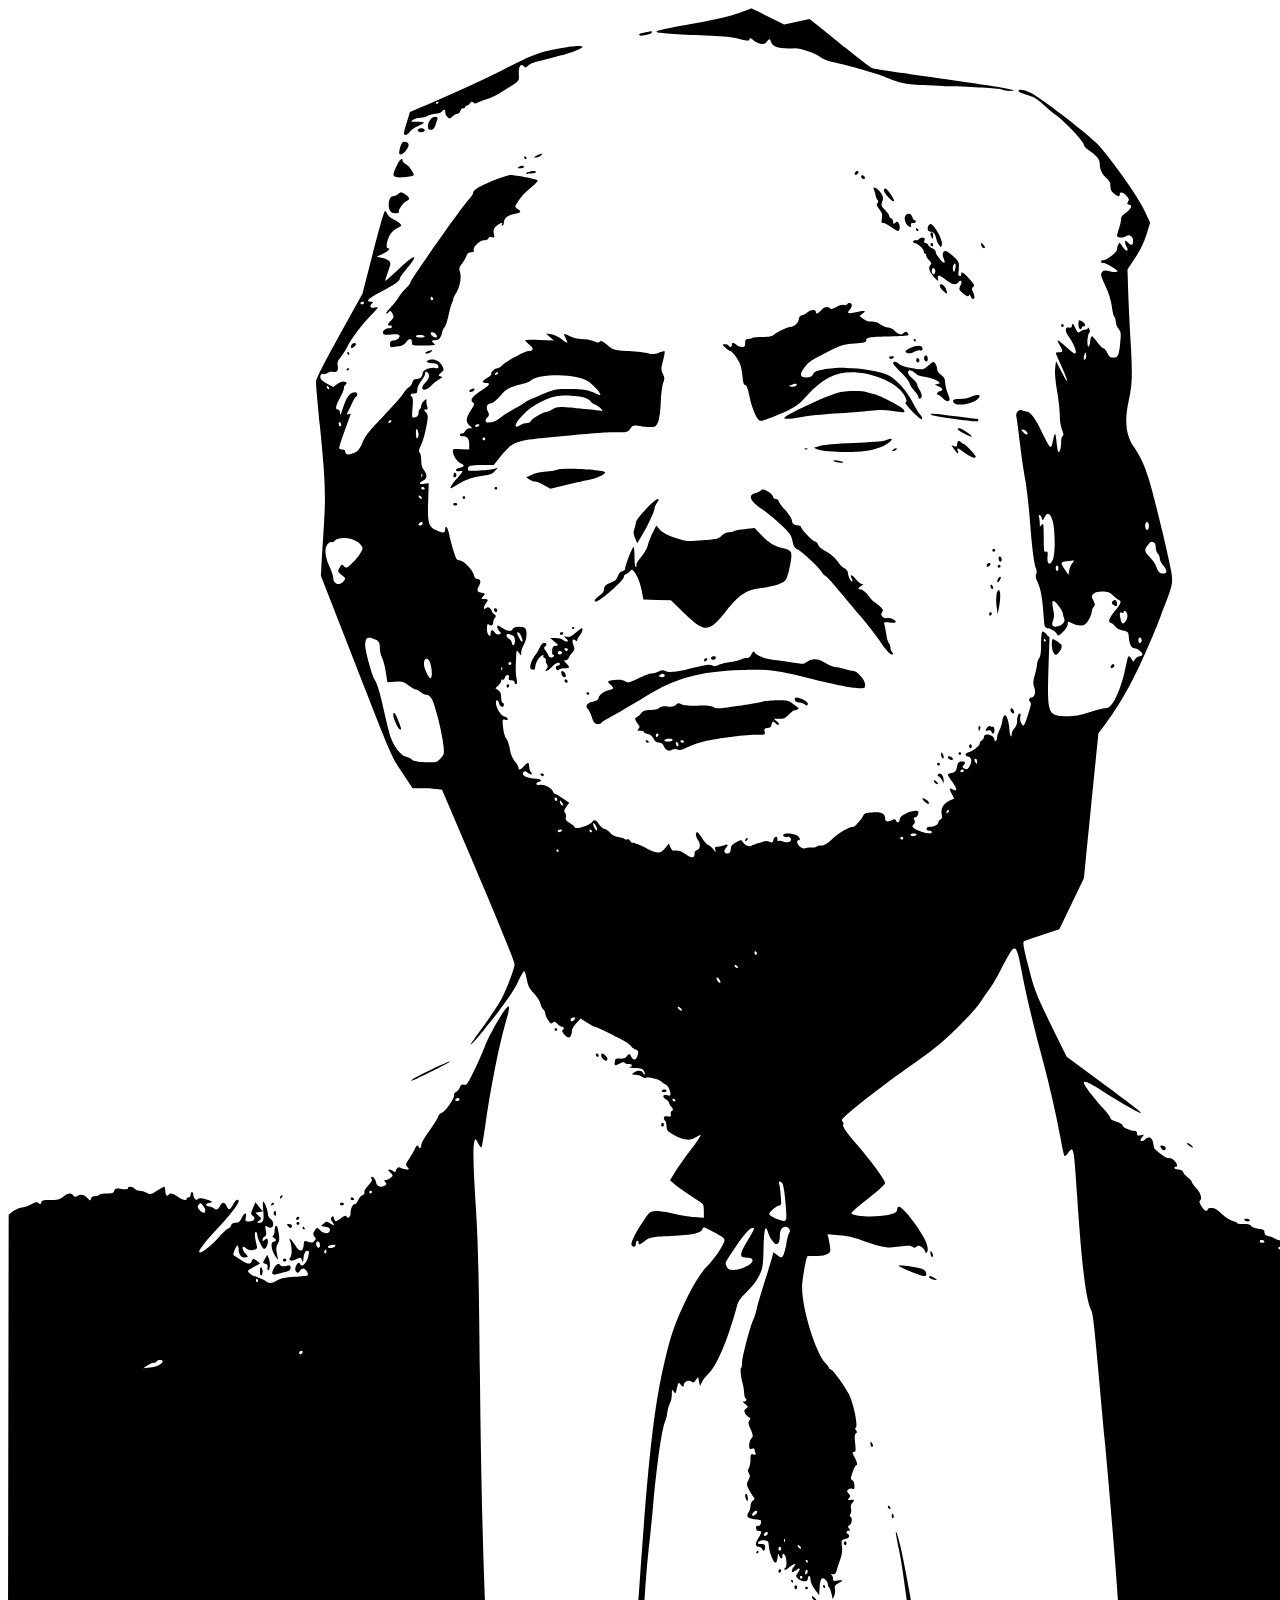
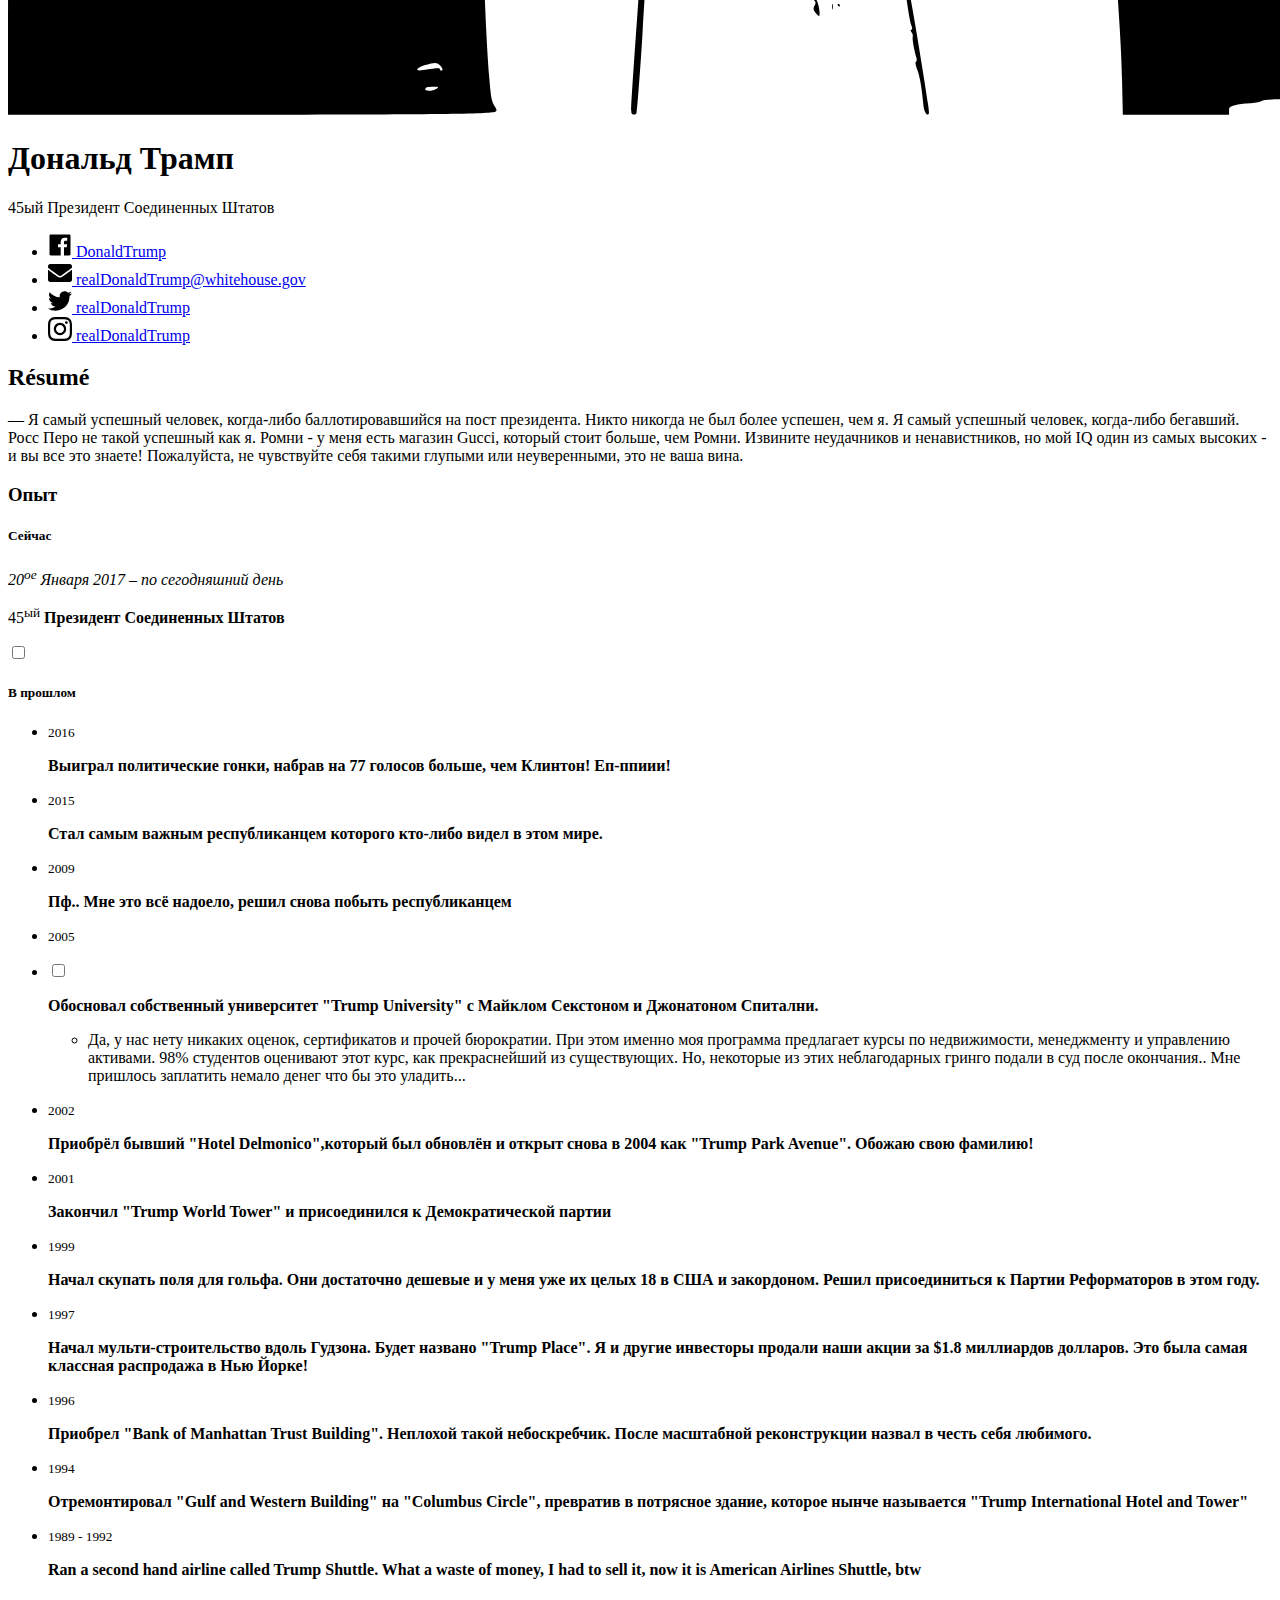
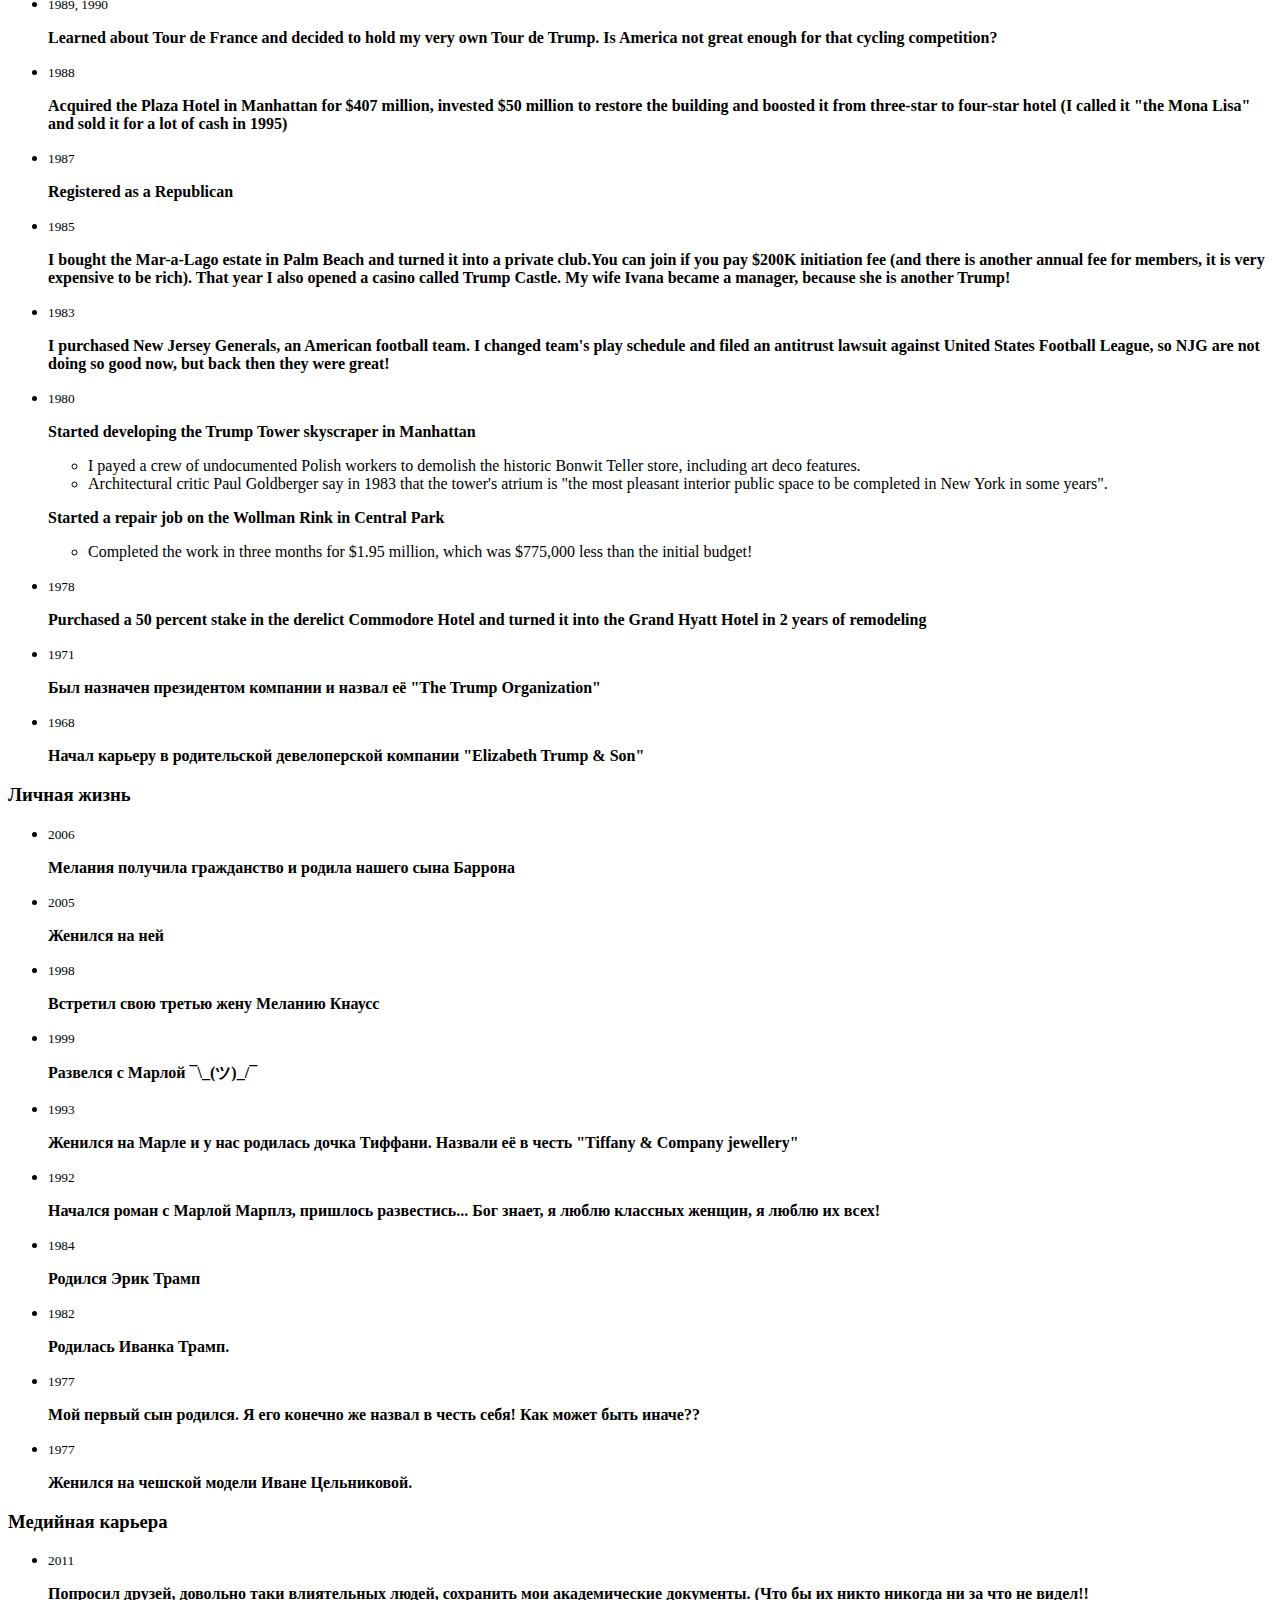
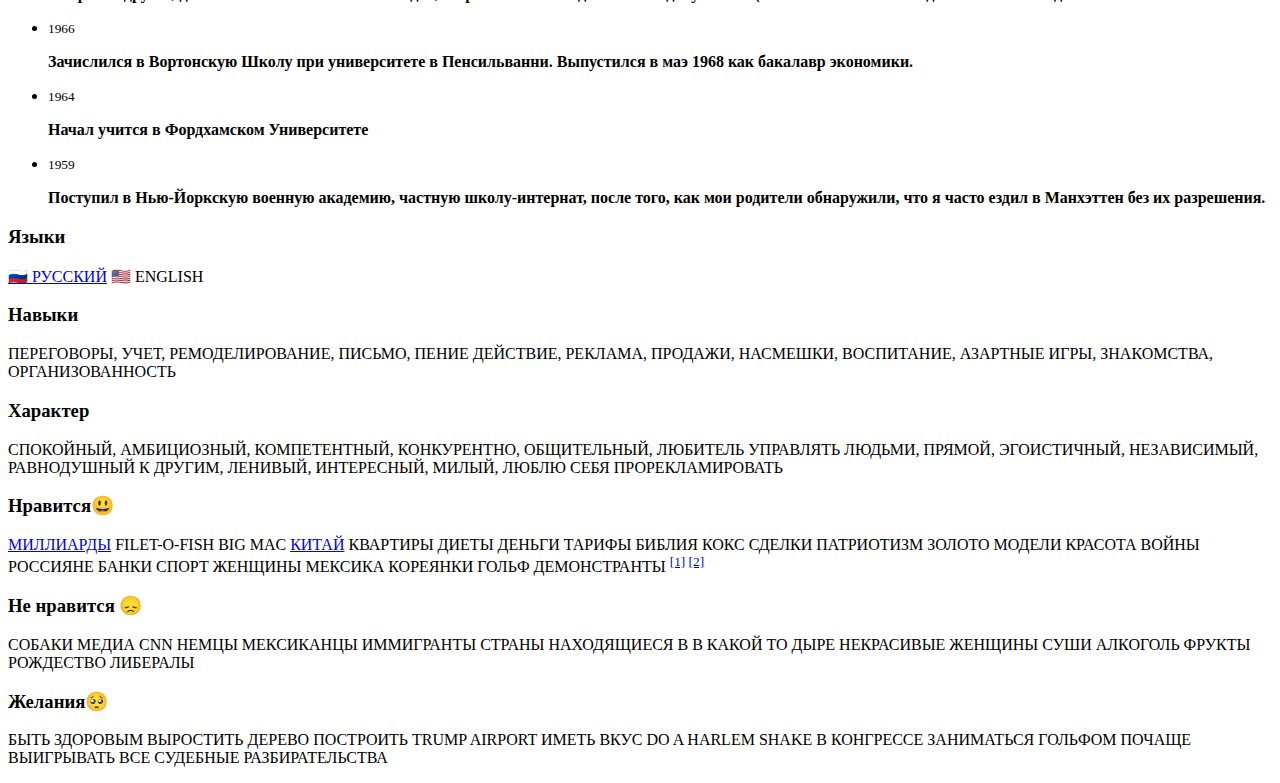
==== ru-ru/index.html @ a6cdb592 "Fix english headings" ====
<!DOCTYPE html>
<html lang="en" prefix="og: https://ogp.me/ns#">

<head>
    <link rel="stylesheet" href="https://volodymyrkushnir.com/assets/stylesheets/base.css">
    <link rel="stylesheet" href="./style.css">
    <meta charset="UTF-8" />
    <meta http-equiv="x-ua-compatible" content="ie=edge">
    <meta name="description" content="My very own personal website.">
    <meta name="google" content="nositelinkssearchbox">
    <meta name="google" content="notranslate">
    <meta name="googlebot" content="index,follow">
    <meta name="robots" content="index,follow">
    <meta name="subject" content="This is just a résumé.">
    <meta name="viewport" content="width=device-width, initial-scale=1">
    <meta property="og:image:alt" content="Screenshot of the homepage">
    <meta property="og:image:height" content="1800">
    <meta property="og:image:type" content="image/png">
    <meta property="og:image:width" content="2880">
    <meta name="theme-color" content="white">
    <title>Résumé</title>
</head>

<body>
    <main>
        <article>
            <div class="page" style="border-color: midnightblue;">
                <div class="stackable grid">
                    <div class="row">
                        <div class="three wide center aligned column">
                            <div class="avatar-wrapper">
                                <object class="avatar" data="../assets/images/avatar.svg" role="img"
                                    aria-label="Моё профайл фото"></object>
                            </div>
                        </div>
                        <div class="thirteen wide column">
                            <div class="stackable grid">
                                <div class="sixteen wide column">
                                    <h1 class="name">Дональд Трамп</h1>
                                    <div class="job">45ый Президент Соединенных Штатов</div>
                                    <ul class="contacts">
                                        <li>
                                            <a href="https://www.fb.com/DonaldTrump" rel="author" class="facebook">
                                                <svg class="icon" xmlns="http://www.w3.org/2000/svg" width="24"
                                                    height="24" viewBox="0 0 448 512">
                                                    <path
                                                        d="M448 56.7v398.5c0 13.7-11.1 24.7-24.7 24.7H309.1V306.5h58.2l8.7-67.6h-67v-43.2c0-19.6 5.4-32.9 33.5-32.9h35.8v-60.5c-6.2-.8-27.4-2.7-52.2-2.7-51.6 0-87 31.5-87 89.4v49.9h-58.4v67.6h58.4V480H24.7C11.1 480 0 468.9 0 455.3V56.7C0 43.1 11.1 32 24.7 32h398.5c13.7 0 24.8 11.1 24.8 24.7z" />
                                                </svg>
                                                <span>DonaldTrump</span>
                                            </a>
                                        </li>
                                        <li>
                                            <a href="realDonaldTrump@whitehouse.gov" rel="author" class="mail">
                                                <svg class="icon" xmlns="http://www.w3.org/2000/svg" width="24"
                                                    height="24" viewBox="0 0 512 512">
                                                    <path
                                                        d="M502.3 190.8c3.9-3.1 9.7-.2 9.7 4.7V400c0 26.5-21.5 48-48 48H48c-26.5 0-48-21.5-48-48V195.6c0-5 5.7-7.8 9.7-4.7 22.4 17.4 52.1 39.5 154.1 113.6 21.1 15.4 56.7 47.8 92.2 47.6 35.7.3 72-32.8 92.3-47.6 102-74.1 131.6-96.3 154-113.7zM256 320c23.2.4 56.6-29.2 73.4-41.4 132.7-96.3 142.8-104.7 173.4-128.7 5.8-4.5 9.2-11.5 9.2-18.9v-19c0-26.5-21.5-48-48-48H48C21.5 64 0 85.5 0 112v19c0 7.4 3.4 14.3 9.2 18.9 30.6 23.9 40.7 32.4 173.4 128.7 16.8 12.2 50.2 41.8 73.4 41.4z">
                                                    </path>
                                                </svg>
                                                <span>realDonaldTrump@whitehouse.gov</span>
                                            </a>
                                        </li>
                                        <li>
                                            <a href="https://twitter.com/realDonaldTrump" rel="author" class="twitter">
                                                <svg class="icon" xmlns="http://www.w3.org/2000/svg" width="24"
                                                    height="24" viewBox="0 0 24 24">
                                                    <path
                                                        d="M24 4.557c-.883.392-1.832.656-2.828.775 1.017-.609 1.798-1.574 2.165-2.724-.951.564-2.005.974-3.127 1.195-.897-.957-2.178-1.555-3.594-1.555-3.179 0-5.515 2.966-4.797 6.045-4.091-.205-7.719-2.165-10.148-5.144-1.29 2.213-.669 5.108 1.523 6.574-.806-.026-1.566-.247-2.229-.616-.054 2.281 1.581 4.415 3.949 4.89-.693.188-1.452.232-2.224.084.626 1.956 2.444 3.379 4.6 3.419-2.07 1.623-4.678 2.348-7.29 2.04 2.179 1.397 4.768 2.212 7.548 2.212 9.142 0 14.307-7.721 13.995-14.646.962-.695 1.797-1.562 2.457-2.549z" />
                                                </svg>
                                                <span>realDonaldTrump</span>
                                            </a>
                                        </li>
                                        <li>
                                            <a href="https://www.instagram.com/realDonaldTrump" rel="author"
                                                class="instagram">
                                                <svg class="icon" xmlns="http://www.w3.org/2000/svg" width="24"
                                                    height="24" viewBox="0 0 24 24">
                                                    <path
                                                        d="M12 2.163c3.204 0 3.584.012 4.85.07 3.252.148 4.771 1.691 4.919 4.919.058 1.265.069 1.645.069 4.849 0 3.205-.012 3.584-.069 4.849-.149 3.225-1.664 4.771-4.919 4.919-1.266.058-1.644.07-4.85.07-3.204 0-3.584-.012-4.849-.07-3.26-.149-4.771-1.699-4.919-4.92-.058-1.265-.07-1.644-.07-4.849 0-3.204.013-3.583.07-4.849.149-3.227 1.664-4.771 4.919-4.919 1.266-.057 1.645-.069 4.849-.069zm0-2.163c-3.259 0-3.667.014-4.947.072-4.358.2-6.78 2.618-6.98 6.98-.059 1.281-.073 1.689-.073 4.948 0 3.259.014 3.668.072 4.948.2 4.358 2.618 6.78 6.98 6.98 1.281.058 1.689.072 4.948.072 3.259 0 3.668-.014 4.948-.072 4.354-.2 6.782-2.618 6.979-6.98.059-1.28.073-1.689.073-4.948 0-3.259-.014-3.667-.072-4.947-.196-4.354-2.617-6.78-6.979-6.98-1.281-.059-1.69-.073-4.949-.073zm0 5.838c-3.403 0-6.162 2.759-6.162 6.162s2.759 6.163 6.162 6.163 6.162-2.759 6.162-6.163c0-3.403-2.759-6.162-6.162-6.162zm0 10.162c-2.209 0-4-1.79-4-4 0-2.209 1.791-4 4-4s4 1.791 4 4c0 2.21-1.791 4-4 4zm6.406-11.845c-.796 0-1.441.645-1.441 1.44s.645 1.44 1.441 1.44c.795 0 1.439-.645 1.439-1.44s-.644-1.44-1.439-1.44z" />
                                                </svg>
                                                <span>realDonaldTrump</span>
                                            </a>
                                        </li>
                                    </ul>
                                </div>
                                <div class="sixteen wide mobile only column">
                                    <div class="divider"></div>
                                </div>
                                <div class="sixteen wide column">
                                    <h2>Résumé</h2>
                                    <p>&mdash; Я самый успешный человек, когда-либо баллотировавшийся на пост
                                        президента. Никто никогда не был более успешен, чем я. Я самый успешный человек,
                                        когда-либо бегавший. Росс Перо не такой успешный как я.
                                        Ромни - у меня есть магазин Gucci, который стоит больше, чем Ромни.
                                        Извините неудачников и ненавистников, но мой IQ один из самых высоких - и вы все
                                        это знаете!
                                        Пожалуйста, не чувствуйте себя такими глупыми или неуверенными, это не ваша
                                        вина.
                                    </p>
                                </div>
                            </div>
                        </div>
                    </div>
                    <div class="row">
                        <div class="sixteen wide column">
                            <div class="fat divider"></div>
                        </div>
                    </div>
                    <div class="row">
                        <div class="ten wide column">
                            <h3>Опыт</h3>
                            <h5>Сейчас</h5>
                            <li class="highlighted">
                                <p><em>20<sup>ое</sup> Января 2017 &ndash; по сегодняшний день</em></p>
                                <p>45<sup>ый</sup> <strong> Президент Соединенных Штатов</strong></p>
                            </li>
                            <li class="details">
                                <input type="checkbox" id="other">
                                <h5 for="other" class="summary">В прошлом</h5>
                                <div>
                                    <ul class="timeline">
                                        <li>
                                            <p><small>2016</small></p>
                                            <p><strong>Выиграл политические гонки, набрав на 77 голосов больше, чем
                                                    Клинтон! Еп-ппиии!</strong></p>
                                        </li>
                                        <li>
                                            <p><small>2015</small></p>
                                            <p><strong>Стал самым важным республиканцем которого кто-либо видел в этом
                                                    мире.</strong>
                                            </p>
                                        </li>
                                        <li>
                                            <p><small>2009</small></p>
                                            <p><strong>Пф.. Мне это всё надоело, решил снова побыть
                                                    республиканцем</strong></p>
                                        </li>
                                        <li>
                                            <p><small>2005</small></p>
                                        <li class="details">
                                            <input type="checkbox" id="other">
                                            <p for="other" class="summary"><strong>Обосновал собственный университет
                                                    "Trump University" с Майклом Секстоном и Джонатоном Спитални.
                                                </strong></p>
                                            <div>
                                                <ul>
                                                    <li>Да, у нас нету никаких оценок, сертификатов и
                                                        прочей бюрократии. При этом именно моя программа предлагает
                                                        курсы по
                                                        недвижимости,
                                                        менеджменту и управлению активами. 98% студентов оценивают этот
                                                        курс, как прекраснейший из существующих.
                                                        Но, некоторые из этих неблагодарных гринго подали в суд после
                                                        окончания.. Мне пришлось заплатить немало денег что
                                                        бы это уладить...</li>
                                                </ul>
                                            </div>
                                        </li>
                                        <li>
                                            <p><small>2002</small></p>
                                            <p><strong>Приобрёл бывший "Hotel Delmonico",который был обновлён и открыт
                                                    снова в 2004 как "Trump
                                                    Park Avenue". Обожаю свою фамилию!</strong></p>
                                        </li>
                                        <li>
                                            <p><small>2001</small></p>
                                            <p><strong>Закончил "Trump World Tower" и присоединился к Демократической
                                                    партии</strong></p>
                                        </li>
                                        <li>
                                            <p><small>1999</small></p>
                                            <p><strong>Начал скупать поля для гольфа. Они достаточно дешевые и у меня
                                                    уже их целых 18 в США и закордоном.
                                                    Решил присоединиться к Партии Реформаторов в этом году.
                                                </strong></p>
                                        </li>
                                        <li>
                                            <p><small>1997</small></p>
                                            <p><strong>Начал мульти-строительство вдоль Гудзона. Будет названо "Trump
                                                    Place".
                                                    Я и другие инвесторы продали наши акции за $1.8 миллиардов долларов.
                                                    Это была самая классная
                                                    распродажа в Нью Йорке!</strong></p>
                                        </li>
                                        <li>
                                            <p><small>1996</small></p>
                                            <p><strong>Приобрел "Bank of Manhattan Trust Building". Неплохой такой
                                                    небоскребчик. После масштабной реконструкции
                                                    назвал в честь себя любимого. </strong></p>
                                        </li>
                                        <li>
                                            <p><small>1994</small></p>
                                            <p><strong>Отремонтировал "Gulf and Western Building" на "Columbus Circle",
                                                    превратив в
                                                    потрясное здание, которое нынче называется "Trump International
                                                    Hotel and
                                                    Tower"</strong></p>
                                        </li>
                                        <li>
                                            <p><small>1989 - 1992</small></p>
                                            <p><strong>Ran a second hand airline called Trump Shuttle. What a waste of
                                                    money, I had to sell
                                                    it,
                                                    now it is American Airlines Shuttle, btw</strong></p>
                                        </li>
                                        <li>
                                            <p><small>1989, 1990</small></p>
                                            <p><strong>Learned about Tour de France and decided to hold my very own Tour
                                                    de Trump. Is America
                                                    not
                                                    great enough for that cycling competition?</strong></p>
                                        </li>
                                        <li>
                                            <p><small>1988</small></p>
                                            <p><strong>Acquired the Plaza Hotel in Manhattan for $407 million, invested
                                                    $50 million to restore
                                                    the
                                                    building and boosted it from three-star to four-star hotel (I called
                                                    it "the Mona Lisa" and
                                                    sold
                                                    it for a lot of cash in 1995)</strong></p>
                                        </li>
                                        <li>
                                            <p><small>1987</small></p>
                                            <p><strong>Registered as a Republican</strong></p>
                                        </li>
                                        <li>
                                            <p><small>1985</small></p>
                                            <p><strong>I bought the Mar-a-Lago estate in Palm Beach and turned it into a
                                                    private club.You can
                                                    join
                                                    if you pay $200K initiation fee (and there is another annual fee for
                                                    members, it is very
                                                    expensive
                                                    to be rich). That year I also opened a casino called Trump Castle.
                                                    My wife Ivana became a
                                                    manager,
                                                    because she is another Trump!</strong></p>
                                        </li>
                                        <li>
                                            <p><small>1983</small></p>
                                            <p><strong>I purchased New Jersey Generals, an American football team. I
                                                    changed team's play
                                                    schedule
                                                    and filed an antitrust lawsuit against United States Football
                                                    League, so NJG are not doing so
                                                    good
                                                    now, but back then they were great! </strong></p>
                                        </li>
                                        <li>
                                            <p><small>1980</small></p>
                                            <p><strong>Started developing the Trump Tower skyscraper in
                                                    Manhattan</strong></p>
                                            <ul>
                                                <li> I payed a crew of undocumented Polish workers to demolish the
                                                    historic Bonwit Teller store,
                                                    including art deco features.</li>
                                                <li>Architectural critic Paul Goldberger say in 1983 that the tower's
                                                    atrium is "the most
                                                    pleasant interior public space to be completed in New York in some
                                                    years".
                                                </li>
                                            </ul>
                                            <p><strong> Started a repair job on the Wollman Rink in Central
                                                    Park</strong></p>
                                            <ul>
                                                <li>Completed the work in three months for $1.95 million, which was
                                                    $775,000 less than the
                                                    initial
                                                    budget!</li>
                                            </ul>
                                        </li>
                                        <li>
                                            <p><small>1978</small></p>
                                            <p><strong>Purchased a 50 percent stake in the derelict Commodore Hotel and
                                                    turned it into the
                                                    Grand
                                                    Hyatt Hotel in 2 years of remodeling</strong></p>
                                        </li>
                                        <li>
                                            <p><small>1971</small></p>
                                            <p><strong>Был назначен президентом компании и назвал её "The Trump
                                                    Organization"</strong>
                                            </p>
                                        </li>
                                        <li>
                                            <p><small>1968</small></p>
                                            <p><strong>Начал карьеру в родительской девелоперской компании "Elizabeth
                                                    Trump & Son"</strong></p>
                                        </li>
                                    </ul>

                                </div>
                            </li>

                            <h3>Личная жизнь</h3>
                            <ul class="timeline">
                                <li>
                                    <p><small>2006</small></p>
                                    <p><strong>Мелания получила гражданство и родила нашего сына Баррона</strong></p>
                                </li>
                                <li>
                                    <p><small>2005</small></p>
                                    <p><strong>Женился на ней</strong></p>
                                </li>
                                <li>
                                    <p><small>1998</small></p>
                                    <p><strong>Встретил свою третью жену Меланию Кнаусс</strong></p>
                                </li>
                                <li>
                                    <p><small>1999</small></p>
                                    <p><strong>Развелся с Марлой ¯\_(ツ)_/¯</strong></p>
                                </li>
                                <li>
                                    <p><small>1993</small></p>
                                    <p><strong>Женился на Марле и у нас родилась дочка Тиффани. Назвали её в честь
                                            "Tiffany & Company
                                            jewellery"</strong></p>
                                </li>
                                <li>
                                    <p><small>1992</small></p>
                                    <p><strong>Начался роман с Марлой Марплз, пришлось развестись...
                                            Бог знает, я люблю классных женщин, я люблю их всех!</strong></p>
                                </li>
                                <li>
                                    <p><small>1984</small></p>
                                    <p><strong>Родился Эрик Трамп</strong></p>
                                </li>
                                <li>
                                    <p><small>1982</small></p>
                                    <p><strong>Родилась Иванка Трамп.</strong></p>
                                </li>
                                <li>
                                    <p><small>1977</small></p>
                                    <p><strong>Мой первый сын родился. Я его конечно же назвал в честь себя! Как может
                                            быть иначе??</strong></p>
                                </li>
                                <li>
                                    <p><small>1977</small></p>
                                    <p><strong>Женился на чешской модели Иване Цельниковой.</strong></p>
                                </li>
                            </ul>

                            <h3>Медийная карьера</h3>
                            <ul class="timeline">
                                <li>
                                    <p><small>2011</small></p>
                                    <p><strong>Попросил друзей, довольно таки влиятельных людей, сохранить мои
                                            академические документы. (Что бы их никто никогда ни за что не видел!!
                                        </strong></p>
                                </li>
                                <li>
                                    <p><small>1966</small></p>
                                    <p><strong>Зачислился в Вортонскую Школу при университете в Пенсильванни.
                                            Выпустился в маэ 1968 как бакалавр экономики.</strong></p>
                                </li>
                                <li>
                                    <p><small>1964</small></p>
                                    <p><strong>Начал учится в Фордхамском Университете</strong></p>
                                </li>
                                <li>
                                    <p><small>1959</small></p>
                                    <p><strong>Поступил в Нью-Йоркскую военную академию, частную школу-интернат, после
                                            того, как мои родители обнаружили, что я часто ездил в Манхэттен без их
                                            разрешения. </strong></p>
                                </li>
                            </ul>

                        </div>
                        <div class="six wide column">
                            <section>
                                <h3>Языки</h3>
                                <p class="tags small"><a href="/ru-ru" hreflang="ru" rel="alternate" class="language"
                                        lang="ru">&#x1f1f7;&#x1f1fa; <span>РУССКИЙ</span></a> <span class="language"
                                        lang="en">&#x1f1fa;&#x1f1f8; ENGLISH</span></p>
                            </section>

                            <section>
                                <h3>Навыки</h3>
                                <p class="tags small">ПЕРЕГОВОРЫ, УЧЕТ, РЕМОДЕЛИРОВАНИЕ, ПИСЬМО, ПЕНИЕ 
                                    ДЕЙСТВИЕ, РЕКЛАМА, ПРОДАЖИ, НАСМЕШКИ, ВОСПИТАНИЕ, АЗАРТНЫЕ ИГРЫ, ЗНАКОМСТВА, ОРГАНИЗОВАННОСТЬ </p>
                            </section>
                            <section>
                                <h3>Характер</h3>
                                <p class="tags small">СПОКОЙНЫЙ, АМБИЦИОЗНЫЙ, КОМПЕТЕНТНЫЙ, 
                                    КОНКУРЕНТНО, ОБЩИТЕЛЬНЫЙ, ЛЮБИТЕЛЬ УПРАВЛЯТЬ ЛЮДЬМИ, ПРЯМОЙ, ЭГОИСТИЧНЫЙ,
                                    НЕЗАВИСИМЫЙ, РАВНОДУШНЫЙ К ДРУГИМ, ЛЕНИВЫЙ, ИНТЕРЕСНЫЙ, МИЛЫЙ, ЛЮБЛЮ СЕБЯ ПРОРЕКЛАМИРОВАТЬ</p>
                            </section>
                            <section>
                                <h3>Нравится&#x1f603;</h3>
                                <p class="tags small">
                                    <a href="https://www.youtube.com/watch?v=u_aLESDql1U" rel="external">МИЛЛИАРДЫ</a>
                                    FILET-O-FISH BIG MAC
                                    <a href="https://www.youtube.com/watch?v=RDrfE9I8_hs" rel="external">КИТАЙ</a>
                                    КВАРТИРЫ ДИЕТЫ ДЕНЬГИ ТАРИФЫ БИБЛИЯ КОКС СДЕЛКИ ПАТРИОТИЗМ ЗОЛОТО МОДЕЛИ КРАСОТА
                                    ВОЙНЫ РОССИЯНЕ БАНКИ СПОРТ ЖЕНЩИНЫ МЕКСИКА КОРЕЯНКИ ГОЛЬФ ДЕМОНСТРАНТЫ 
                                    <sup>
                                        <a href="https://www.youtube.com/watch?v=0f9ysmciWUk" rel="external">[1]</a>
                                        <a href="https://www.youtube.com/watch?v=TTdmKaXAfAs">[2]</a>
                                    </sup>
                                </p>
                            </section>
                            <section>
                                <h3>Не нравится &#x1f61e;</h3>
                                <p class="tags small">СОБАКИ МЕДИА CNN НЕМЦЫ МЕКСИКАНЦЫ ИММИГРАНТЫ СТРАНЫ НАХОДЯЩИЕСЯ В В КАКОЙ ТО ДЫРЕ 
                                    НЕКРАСИВЫЕ ЖЕНЩИНЫ СУШИ АЛКОГОЛЬ ФРУКТЫ РОЖДЕСТВО ЛИБЕРАЛЫ</p>
                            </section>
                            <section>
                                <h3>Желания&#x1f97a;</h3>
                                <p class="tags small bulleted">БЫТЬ ЗДОРОВЫМ ВЫРОСТИТЬ ДЕРЕВО ПОСТРОИТЬ TRUMP AIRPORT ИМЕТЬ ВКУС
                                    DO A HARLEM SHAKE В КОНГРЕССЕ ЗАНИМАТЬСЯ ГОЛЬФОМ ПОЧАЩЕ ВЫИГРЫВАТЬ ВСЕ СУДЕБНЫЕ РАЗБИРАТЕЛЬСТВА</p>
                            </section>
                        </div>
                    </div>
                </div>
            </div>
        </article>
    </main>
</body>

</html>
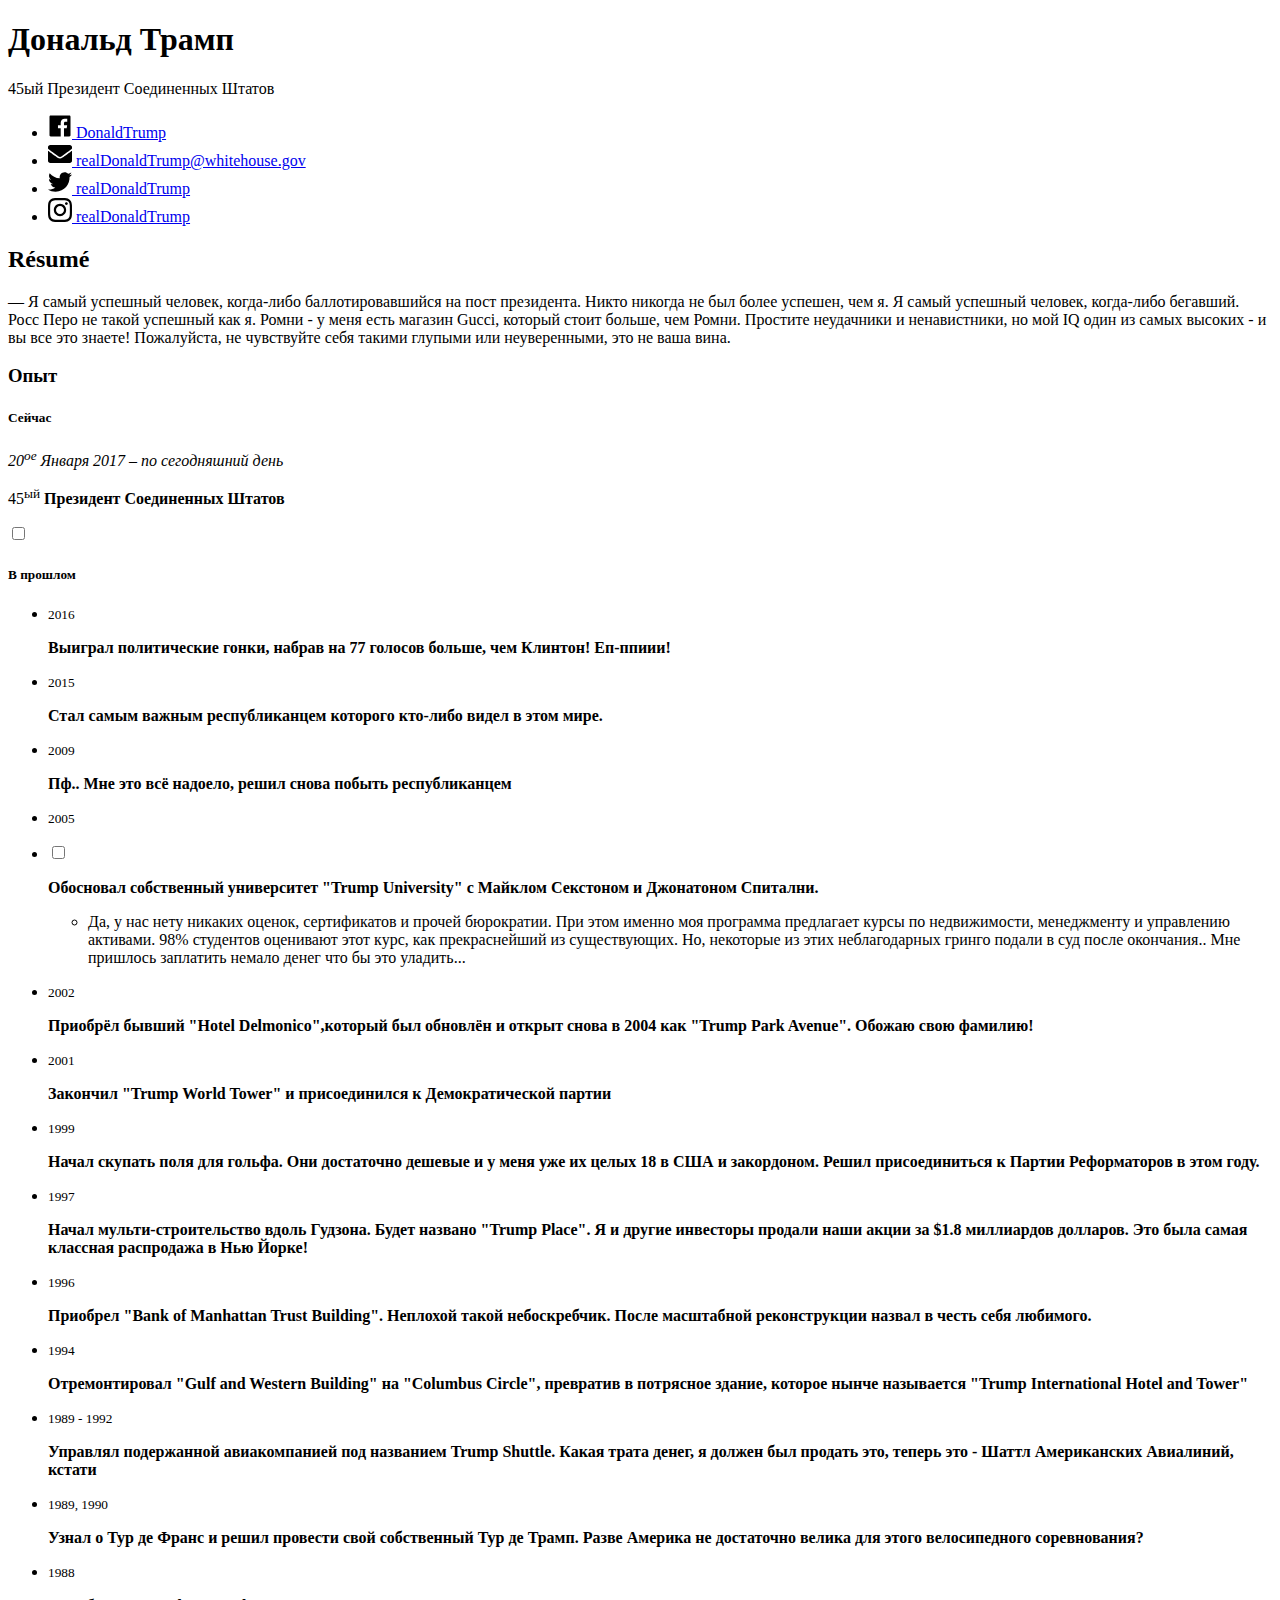
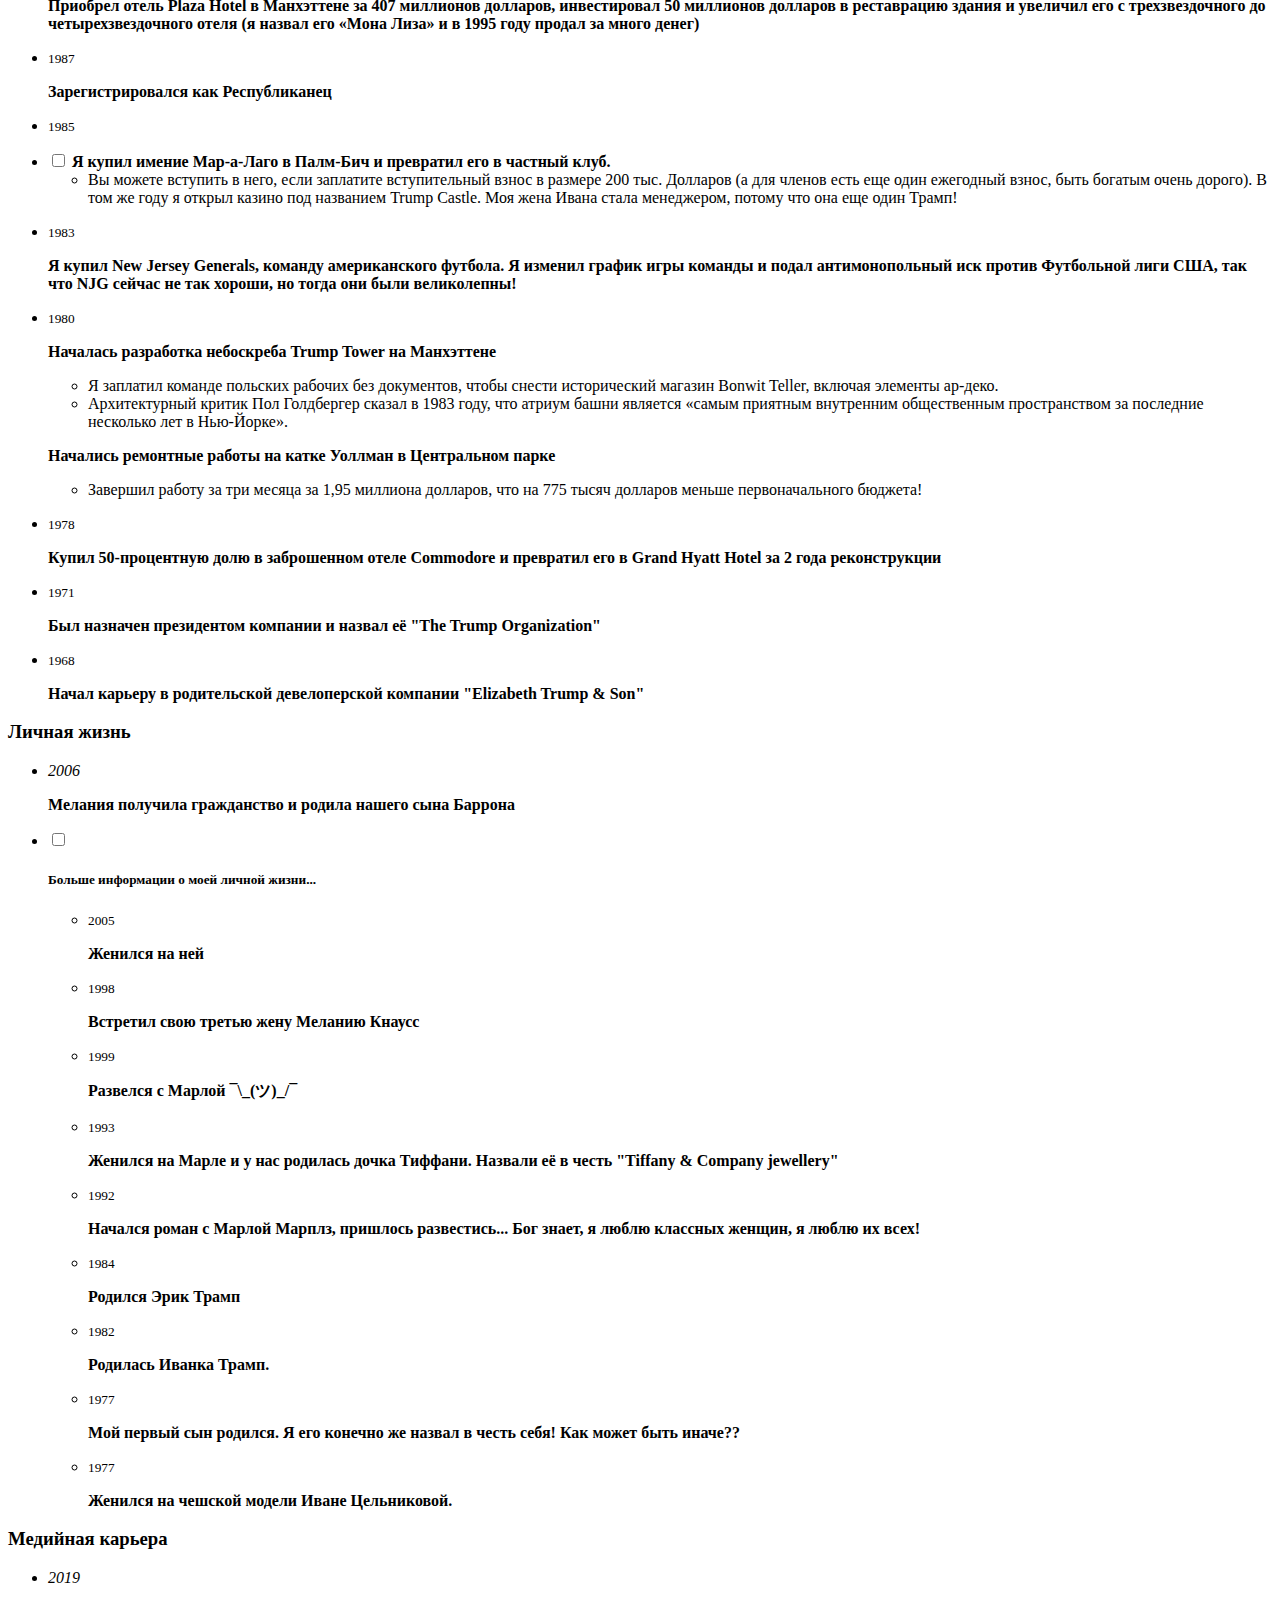
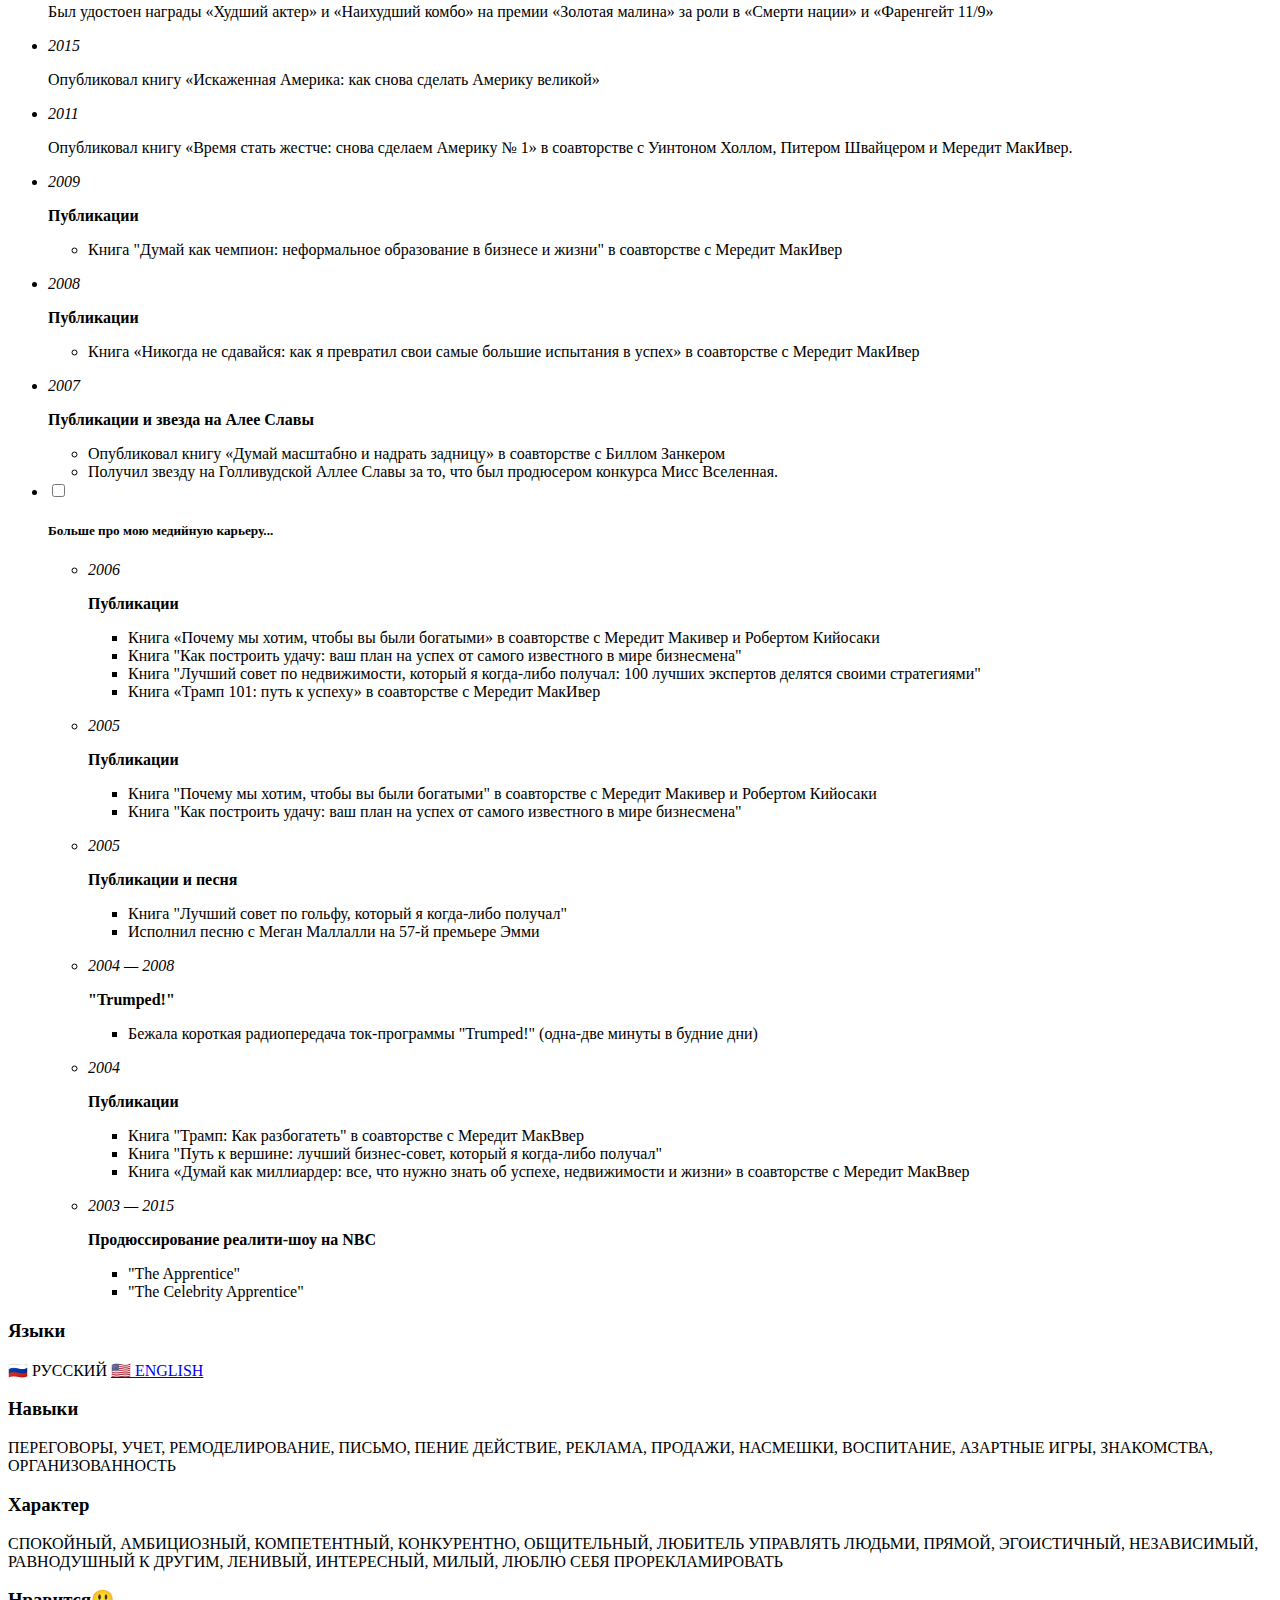
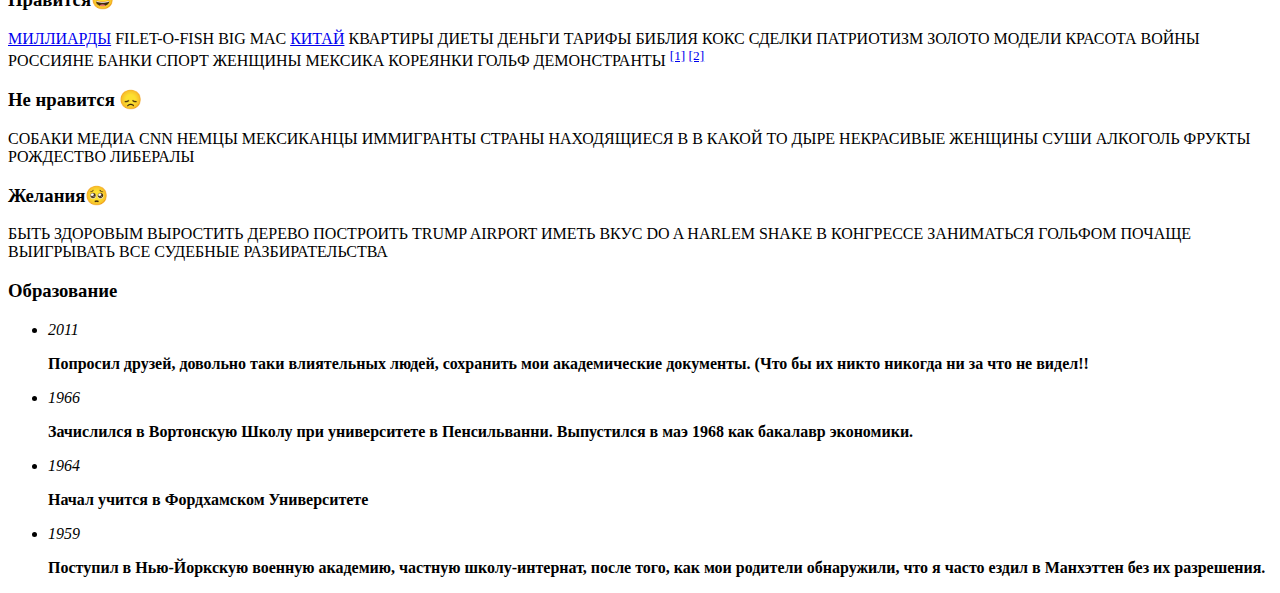
==== commit 496a9056: "Fix texts in russion version of the page" ====
--- a/ru-ru/index.html
+++ b/ru-ru/index.html
@@ -3,7 +3,7 @@
 
 <head>
     <link rel="stylesheet" href="https://volodymyrkushnir.com/assets/stylesheets/base.css">
-    <link rel="stylesheet" href="./style.css">
+    <link rel="stylesheet" href="../assets/stylesheets/style.css">
     <meta charset="UTF-8" />
     <meta http-equiv="x-ua-compatible" content="ie=edge">
     <meta name="description" content="My very own personal website.">
@@ -92,7 +92,7 @@
                                         президента. Никто никогда не был более успешен, чем я. Я самый успешный человек,
                                         когда-либо бегавший. Росс Перо не такой успешный как я.
                                         Ромни - у меня есть магазин Gucci, который стоит больше, чем Ромни.
-                                        Извините неудачников и ненавистников, но мой IQ один из самых высоких - и вы все
+                                        Простите неудачники и ненавистники, но мой IQ один из самых высоких - и вы все
                                         это знаете!
                                         Пожалуйста, не чувствуйте себя такими глупыми или неуверенными, это не ваша
                                         вина.
@@ -198,84 +198,79 @@
                                         </li>
                                         <li>
                                             <p><small>1989 - 1992</small></p>
-                                            <p><strong>Ran a second hand airline called Trump Shuttle. What a waste of
-                                                    money, I had to sell
-                                                    it,
-                                                    now it is American Airlines Shuttle, btw</strong></p>
+                                            <p><strong>Управлял подержанной авиакомпанией под названием Trump Shuttle.
+                                                    Какая трата денег, я должен был продать это, теперь это - Шаттл
+                                                    Американских Авиалиний, кстати</strong></p>
                                         </li>
                                         <li>
                                             <p><small>1989, 1990</small></p>
-                                            <p><strong>Learned about Tour de France and decided to hold my very own Tour
-                                                    de Trump. Is America
-                                                    not
-                                                    great enough for that cycling competition?</strong></p>
+                                            <p><strong>Узнал о Тур де Франс и решил провести свой собственный Тур де
+                                                    Трамп. Разве Америка не достаточно велика для этого велосипедного
+                                                    соревнования?</strong></p>
                                         </li>
                                         <li>
                                             <p><small>1988</small></p>
-                                            <p><strong>Acquired the Plaza Hotel in Manhattan for $407 million, invested
-                                                    $50 million to restore
-                                                    the
-                                                    building and boosted it from three-star to four-star hotel (I called
-                                                    it "the Mona Lisa" and
-                                                    sold
-                                                    it for a lot of cash in 1995)</strong></p>
+                                            <p><strong>Приобрел отель Plaza Hotel в Манхэттене за 407 миллионов
+                                                    долларов, инвестировал 50 миллионов долларов в реставрацию здания и
+                                                    увеличил его с трехзвездочного до четырехзвездочного отеля (я назвал
+                                                    его «Мона Лиза» и в 1995 году продал за много денег)</strong></p>
                                         </li>
                                         <li>
                                             <p><small>1987</small></p>
-                                            <p><strong>Registered as a Republican</strong></p>
+                                            <p><strong>Зарегистрировался как Республиканец</strong></p>
                                         </li>
                                         <li>
                                             <p><small>1985</small></p>
-                                            <p><strong>I bought the Mar-a-Lago estate in Palm Beach and turned it into a
-                                                    private club.You can
-                                                    join
-                                                    if you pay $200K initiation fee (and there is another annual fee for
-                                                    members, it is very
-                                                    expensive
-                                                    to be rich). That year I also opened a casino called Trump Castle.
-                                                    My wife Ivana became a
-                                                    manager,
-                                                    because she is another Trump!</strong></p>
+                                        <li class="details">
+                                            <input type="checkbox" id="other">
+                                            <label for="other" class="summary"><strong> Я купил имение Мар-а-Лаго в
+                                                    Палм-Бич и
+                                                    превратил его в частный клуб.</strong></label>
+                                            <div>
+                                                <ul>
+                                                    <li>
+                                                        Вы можете вступить в него, если заплатите вступительный взнос в
+                                                        размере 200 тыс. Долларов (а для членов есть еще один ежегодный
+                                                        взнос, быть богатым очень дорого). В том же году я открыл казино
+                                                        под
+                                                        названием Trump Castle. Моя жена Ивана стала менеджером, потому
+                                                        что
+                                                        она еще один Трамп!
+                                                    </li>
+                                                </ul>
+                                            </div>
                                         </li>
                                         <li>
                                             <p><small>1983</small></p>
-                                            <p><strong>I purchased New Jersey Generals, an American football team. I
-                                                    changed team's play
-                                                    schedule
-                                                    and filed an antitrust lawsuit against United States Football
-                                                    League, so NJG are not doing so
-                                                    good
-                                                    now, but back then they were great! </strong></p>
+                                            <p><strong>Я купил New Jersey Generals, команду американского футбола. Я
+                                                    изменил график игры команды и подал антимонопольный иск против
+                                                    Футбольной лиги США, так что NJG сейчас не так хороши, но тогда они
+                                                    были великолепны!</strong></p>
                                         </li>
                                         <li>
                                             <p><small>1980</small></p>
-                                            <p><strong>Started developing the Trump Tower skyscraper in
-                                                    Manhattan</strong></p>
+                                            <p><strong>Началась разработка небоскреба Trump Tower на Манхэттене</strong>
+                                            </p>
                                             <ul>
-                                                <li> I payed a crew of undocumented Polish workers to demolish the
-                                                    historic Bonwit Teller store,
-                                                    including art deco features.</li>
-                                                <li>Architectural critic Paul Goldberger say in 1983 that the tower's
-                                                    atrium is "the most
-                                                    pleasant interior public space to be completed in New York in some
-                                                    years".
+                                                <li> Я заплатил команде польских рабочих без документов, чтобы снести
+                                                    исторический магазин Bonwit Teller, включая элементы ар-деко.</li>
+                                                <li>Архитектурный критик Пол Голдбергер сказал в 1983 году, что атриум
+                                                    башни является «самым приятным внутренним общественным пространством
+                                                    за последние несколько лет в Нью-Йорке».
                                                 </li>
                                             </ul>
-                                            <p><strong> Started a repair job on the Wollman Rink in Central
-                                                    Park</strong></p>
+                                            <p><strong> Начались ремонтные работы на катке Уоллман в Центральном
+                                                    парке</strong></p>
                                             <ul>
-                                                <li>Completed the work in three months for $1.95 million, which was
-                                                    $775,000 less than the
-                                                    initial
-                                                    budget!</li>
+                                                <li>Завершил работу за три месяца за 1,95 миллиона долларов, что на 775
+                                                    тысяч долларов меньше первоначального бюджета!</li>
                                             </ul>
                                         </li>
                                         <li>
                                             <p><small>1978</small></p>
-                                            <p><strong>Purchased a 50 percent stake in the derelict Commodore Hotel and
-                                                    turned it into the
-                                                    Grand
-                                                    Hyatt Hotel in 2 years of remodeling</strong></p>
+                                            <p><strong>Купил 50-процентную долю в заброшенном отеле Commodore и
+                                                    превратил его в Grand Hyatt Hotel за 2 года реконструкции</strong>
+                                            </p>
                                         </li>
                                         <li>
                                             <p><small>1971</small></p>
@@ -295,96 +290,205 @@
 
                             <h3>Личная жизнь</h3>
                             <ul class="timeline">
-                                <li>
-                                    <p><small>2006</small></p>
+                                <li class="highlighted">
+                                    <p><em>2006</em></p>
                                     <p><strong>Мелания получила гражданство и родила нашего сына Баррона</strong></p>
                                 </li>
-                                <li>
-                                    <p><small>2005</small></p>
-                                    <p><strong>Женился на ней</strong></p>
-                                </li>
-                                <li>
-                                    <p><small>1998</small></p>
-                                    <p><strong>Встретил свою третью жену Меланию Кнаусс</strong></p>
-                                </li>
-                                <li>
-                                    <p><small>1999</small></p>
-                                    <p><strong>Развелся с Марлой ¯\_(ツ)_/¯</strong></p>
-                                </li>
-                                <li>
-                                    <p><small>1993</small></p>
-                                    <p><strong>Женился на Марле и у нас родилась дочка Тиффани. Назвали её в честь
-                                            "Tiffany & Company
-                                            jewellery"</strong></p>
-                                </li>
-                                <li>
-                                    <p><small>1992</small></p>
-                                    <p><strong>Начался роман с Марлой Марплз, пришлось развестись...
-                                            Бог знает, я люблю классных женщин, я люблю их всех!</strong></p>
-                                </li>
-                                <li>
-                                    <p><small>1984</small></p>
-                                    <p><strong>Родился Эрик Трамп</strong></p>
-                                </li>
-                                <li>
-                                    <p><small>1982</small></p>
-                                    <p><strong>Родилась Иванка Трамп.</strong></p>
-                                </li>
-                                <li>
-                                    <p><small>1977</small></p>
-                                    <p><strong>Мой первый сын родился. Я его конечно же назвал в честь себя! Как может
-                                            быть иначе??</strong></p>
-                                </li>
-                                <li>
-                                    <p><small>1977</small></p>
-                                    <p><strong>Женился на чешской модели Иване Цельниковой.</strong></p>
+                                <li class="details">
+                                    <input type="checkbox" id="other">
+                                    <h5 for="other" class="summary">Больше информации о моей личной жизни...</h5>
+                                    <div>
+                                        <ul class="timeline">
+
+                                            <li>
+                                                <p><small>2005</small></p>
+                                                <p><strong>Женился на ней</strong></p>
+                                            </li>
+                                            <li>
+                                                <p><small>1998</small></p>
+                                                <p><strong>Встретил свою третью жену Меланию Кнаусс</strong></p>
+                                            </li>
+                                            <li>
+                                                <p><small>1999</small></p>
+                                                <p><strong>Развелся с Марлой ¯\_(ツ)_/¯</strong></p>
+                                            </li>
+                                            <li>
+                                                <p><small>1993</small></p>
+                                                <p><strong>Женился на Марле и у нас родилась дочка Тиффани. Назвали её в
+                                                        честь
+                                                        "Tiffany & Company
+                                                        jewellery"</strong></p>
+                                            </li>
+                                            <li>
+                                                <p><small>1992</small></p>
+                                                <p><strong>Начался роман с Марлой Марплз, пришлось развестись...
+                                                        Бог знает, я люблю классных женщин, я люблю их всех!</strong>
+                                                </p>
+                                            </li>
+                                            <li>
+                                                <p><small>1984</small></p>
+                                                <p><strong>Родился Эрик Трамп</strong></p>
+                                            </li>
+                                            <li>
+                                                <p><small>1982</small></p>
+                                                <p><strong>Родилась Иванка Трамп.</strong></p>
+                                            </li>
+                                            <li>
+                                                <p><small>1977</small></p>
+                                                <p><strong>Мой первый сын родился. Я его конечно же назвал в честь себя!
+                                                        Как может
+                                                        быть иначе??</strong></p>
+                                            </li>
+                                            <li>
+                                                <p><small>1977</small></p>
+                                                <p><strong>Женился на чешской модели Иване Цельниковой.</strong></p>
+                                            </li>
+                                        </ul>
+                                    </div>
                                 </li>
                             </ul>
 
                             <h3>Медийная карьера</h3>
                             <ul class="timeline">
                                 <li>
-                                    <p><small>2011</small></p>
-                                    <p><strong>Попросил друзей, довольно таки влиятельных людей, сохранить мои
-                                            академические документы. (Что бы их никто никогда ни за что не видел!!
-                                        </strong></p>
-                                </li>
+                                    <p><em>2019</em></p>
+                                    <p>Был удостоен награды «Худший актер» и «Наихудший комбо» на премии «Золотая
+                                        малина» за роли в «Смерти нации» и «Фаренгейт 11/9»</p>
+                                </li>
+
                                 <li>
-                                    <p><small>1966</small></p>
-                                    <p><strong>Зачислился в Вортонскую Школу при университете в Пенсильванни.
-                                            Выпустился в маэ 1968 как бакалавр экономики.</strong></p>
+                                    <p><em>2015</em></p>
+                                    <p>Опубликовал книгу «Искаженная Америка: как снова сделать Америку великой»</p>
                                 </li>
                                 <li>
-                                    <p><small>1964</small></p>
-                                    <p><strong>Начал учится в Фордхамском Университете</strong></p>
-                                </li>
+                                    <p><em>2011</em></p>
+                                    <p>Опубликовал книгу «Время стать жестче: снова сделаем Америку № 1» в соавторстве с
+                                        Уинтоном Холлом, Питером Швайцером и Мередит МакИвер.</p>
+                                </li>
+
                                 <li>
-                                    <p><small>1959</small></p>
-                                    <p><strong>Поступил в Нью-Йоркскую военную академию, частную школу-интернат, после
-                                            того, как мои родители обнаружили, что я часто ездил в Манхэттен без их
-                                            разрешения. </strong></p>
+                                    <p><em>2009</em></p>
+                                    <p><strong>Публикации</strong></p>
+                                    <ul>
+                                        <li>Книга "Думай как чемпион: неформальное образование в бизнесе и жизни" в
+                                            соавторстве с Мередит МакИвер
+                                        </li>
+                                    </ul>
+
+                                </li>
+                                <li>
+                                    <p><em>2008</em></p>
+                                    <p><strong>Публикации</strong></p>
+                                    <ul>
+                                        <li>Книга «Никогда не сдавайся: как я превратил свои самые большие испытания в
+                                            успех» в соавторстве с Мередит МакИвер</li>
+                                    </ul>
+                                </li>
+                                <li>
+                                    <p><em>2007</em></p>
+                                    <p><strong> Публикации и звезда на Алее Славы</strong></p>
+                                    <ul>
+                                        <li>Опубликовал книгу «Думай масштабно и надрать задницу» в соавторстве с Биллом
+                                            Занкером
+                                        </li>
+                                        <li>Получил звезду на Голливудской Аллее Славы за то, что был продюсером
+                                            конкурса Мисс Вселенная. </li>
+                                    </ul>
+                                </li>
+                                <li class="details timeline">
+                                    <input type="checkbox" id="other">
+                                    <h5 for="other" class="summary">Больше про мою медийную карьеру...</h5>
+                                    <div>
+                                        <ul>
+                                            <li>
+                                                <p><em>2006</em></p>
+                                                <p><strong>Публикации</strong></p>
+                                                <ul>
+                                                    <li>Книга «Почему мы хотим, чтобы вы были богатыми» в соавторстве с
+                                                        Мередит Макивер и Робертом Кийосаки</li>
+                                                    <li>Книга "Как построить удачу: ваш план на успех от самого
+                                                        известного в мире бизнесмена"</li>
+                                                    <li>Книга "Лучший совет по недвижимости, который я когда-либо
+                                                        получал: 100 лучших экспертов делятся своими стратегиями"</li>
+                                                    <li>Книга «Трамп 101: путь к успеху» в соавторстве с Мередит МакИвер
+                                                    </li>
+                                                </ul>
+
+                                            </li>
+                                            <li>
+                                                <p><em>2005</em></p>
+                                                <p><strong>Публикации</strong></p>
+                                                <ul>
+                                                    <li>Книга "Почему мы хотим, чтобы вы были богатыми" в соавторстве с
+                                                        Мередит Макивер и Робертом Кийосаки</li>
+                                                    <li>Книга "Как построить удачу: ваш план на успех от самого
+                                                        известного в мире бизнесмена"</li>
+                                                </ul>
+
+                                            </li>
+                                            <li>
+                                                <p><em>2005</em></p>
+                                                <p><strong>Публикации и песня</strong></p>
+                                                <ul>
+                                                    <li>Книга "Лучший совет по гольфу, который я когда-либо получал"
+                                                    </li>
+                                                    <li>Исполнил песню с Меган Маллалли на 57-й премьере Эмми</li>
+                                                </ul>
+                                            </li>
+                                            <li>
+                                                <p><em>2004 &mdash; 2008</em></p>
+                                                <p><strong>"Trumped!"</strong></p>
+                                                <ul>
+                                                    <li>Бежала короткая радиопередача ток-программы "Trumped!" (одна-две
+                                                        минуты в будние дни)</li>
+                                                </ul>
+                                            </li>
+                                            <li>
+                                                <p><em>2004</em></p>
+                                                <p><strong>Публикации</strong></p>
+                                                <ul>
+                                                    <li>Книга "Трамп: Как разбогатеть" в соавторстве с Мередит МакBвер
+                                                    </li>
+                                                    <li>Книга "Путь к вершине: лучший бизнес-совет, который я когда-либо
+                                                        получал"</li>
+                                                    <li>Книга «Думай как миллиардер: все, что нужно знать об успехе,
+                                                        недвижимости и жизни» в соавторстве с Мередит МакBвер</li>
+                                                </ul>
+                                            </li>
+                                            <li>
+                                                <p><em>2003 &mdash; 2015</em></p>
+                                                <p><strong>Продюссирование реалити-шоу на NBC </strong></p>
+                                                <ul>
+                                                    <li>"The Apprentice"</li>
+                                                    <li>"The Celebrity Apprentice"</li>
+                                                </ul>
+                                            </li>
+                                        </ul>
+                                    </div>
                                 </li>
                             </ul>
-
                         </div>
+
                         <div class="six wide column">
                             <section>
                                 <h3>Языки</h3>
-                                <p class="tags small"><a href="/ru-ru" hreflang="ru" rel="alternate" class="language"
-                                        lang="ru">&#x1f1f7;&#x1f1fa; <span>РУССКИЙ</span></a> <span class="language"
-                                        lang="en">&#x1f1fa;&#x1f1f8; ENGLISH</span></p>
+                                <p class="tags small"><span class="language" lang="ru">&#x1f1f7;&#x1f1fa; РУССКИЙ</span>
+                                    <a href="../index.html" hreflang="en" rel="alternate" class="language"
+                                        lang="en">&#x1f1fa;&#x1f1f8; <span>ENGLISH</span></a></p>
                             </section>
 
                             <section>
                                 <h3>Навыки</h3>
-                                <p class="tags small">ПЕРЕГОВОРЫ, УЧЕТ, РЕМОДЕЛИРОВАНИЕ, ПИСЬМО, ПЕНИЕ 
-                                    ДЕЙСТВИЕ, РЕКЛАМА, ПРОДАЖИ, НАСМЕШКИ, ВОСПИТАНИЕ, АЗАРТНЫЕ ИГРЫ, ЗНАКОМСТВА, ОРГАНИЗОВАННОСТЬ </p>
+                                <p class="tags small">ПЕРЕГОВОРЫ, УЧЕТ, РЕМОДЕЛИРОВАНИЕ, ПИСЬМО, ПЕНИЕ
+                                    ДЕЙСТВИЕ, РЕКЛАМА, ПРОДАЖИ, НАСМЕШКИ, ВОСПИТАНИЕ, АЗАРТНЫЕ ИГРЫ, ЗНАКОМСТВА,
+                                    ОРГАНИЗОВАННОСТЬ </p>
                             </section>
                             <section>
                                 <h3>Характер</h3>
-                                <p class="tags small">СПОКОЙНЫЙ, АМБИЦИОЗНЫЙ, КОМПЕТЕНТНЫЙ, 
+                                <p class="tags small">СПОКОЙНЫЙ, АМБИЦИОЗНЫЙ, КОМПЕТЕНТНЫЙ,
                                     КОНКУРЕНТНО, ОБЩИТЕЛЬНЫЙ, ЛЮБИТЕЛЬ УПРАВЛЯТЬ ЛЮДЬМИ, ПРЯМОЙ, ЭГОИСТИЧНЫЙ,
-                                    НЕЗАВИСИМЫЙ, РАВНОДУШНЫЙ К ДРУГИМ, ЛЕНИВЫЙ, ИНТЕРЕСНЫЙ, МИЛЫЙ, ЛЮБЛЮ СЕБЯ ПРОРЕКЛАМИРОВАТЬ</p>
+                                    НЕЗАВИСИМЫЙ, РАВНОДУШНЫЙ К ДРУГИМ, ЛЕНИВЫЙ, ИНТЕРЕСНЫЙ, МИЛЫЙ, ЛЮБЛЮ СЕБЯ
+                                    ПРОРЕКЛАМИРОВАТЬ</p>
                             </section>
                             <section>
                                 <h3>Нравится&#x1f603;</h3>
@@ -393,7 +497,7 @@
                                     FILET-O-FISH BIG MAC
                                     <a href="https://www.youtube.com/watch?v=RDrfE9I8_hs" rel="external">КИТАЙ</a>
                                     КВАРТИРЫ ДИЕТЫ ДЕНЬГИ ТАРИФЫ БИБЛИЯ КОКС СДЕЛКИ ПАТРИОТИЗМ ЗОЛОТО МОДЕЛИ КРАСОТА
-                                    ВОЙНЫ РОССИЯНЕ БАНКИ СПОРТ ЖЕНЩИНЫ МЕКСИКА КОРЕЯНКИ ГОЛЬФ ДЕМОНСТРАНТЫ 
+                                    ВОЙНЫ РОССИЯНЕ БАНКИ СПОРТ ЖЕНЩИНЫ МЕКСИКА КОРЕЯНКИ ГОЛЬФ ДЕМОНСТРАНТЫ
                                     <sup>
                                         <a href="https://www.youtube.com/watch?v=0f9ysmciWUk" rel="external">[1]</a>
                                         <a href="https://www.youtube.com/watch?v=TTdmKaXAfAs">[2]</a>
@@ -402,13 +506,43 @@
                             </section>
                             <section>
                                 <h3>Не нравится &#x1f61e;</h3>
-                                <p class="tags small">СОБАКИ МЕДИА CNN НЕМЦЫ МЕКСИКАНЦЫ ИММИГРАНТЫ СТРАНЫ НАХОДЯЩИЕСЯ В В КАКОЙ ТО ДЫРЕ 
+                                <p class="tags small">СОБАКИ МЕДИА CNN НЕМЦЫ МЕКСИКАНЦЫ ИММИГРАНТЫ СТРАНЫ НАХОДЯЩИЕСЯ В
+                                    В КАКОЙ ТО ДЫРЕ
                                     НЕКРАСИВЫЕ ЖЕНЩИНЫ СУШИ АЛКОГОЛЬ ФРУКТЫ РОЖДЕСТВО ЛИБЕРАЛЫ</p>
                             </section>
                             <section>
                                 <h3>Желания&#x1f97a;</h3>
-                                <p class="tags small bulleted">БЫТЬ ЗДОРОВЫМ ВЫРОСТИТЬ ДЕРЕВО ПОСТРОИТЬ TRUMP AIRPORT ИМЕТЬ ВКУС
-                                    DO A HARLEM SHAKE В КОНГРЕССЕ ЗАНИМАТЬСЯ ГОЛЬФОМ ПОЧАЩЕ ВЫИГРЫВАТЬ ВСЕ СУДЕБНЫЕ РАЗБИРАТЕЛЬСТВА</p>
+                                <p class="tags small bulleted">БЫТЬ ЗДОРОВЫМ ВЫРОСТИТЬ ДЕРЕВО ПОСТРОИТЬ TRUMP AIRPORT
+                                    ИМЕТЬ ВКУС
+                                    DO A HARLEM SHAKE В КОНГРЕССЕ ЗАНИМАТЬСЯ ГОЛЬФОМ ПОЧАЩЕ ВЫИГРЫВАТЬ ВСЕ СУДЕБНЫЕ
+                                    РАЗБИРАТЕЛЬСТВА</p>
+                            </section>
+                            <section>
+                                <h3>Образование</h3>
+                                <ul class="timeline">
+                                    <li>
+                                        <p><em>2011</em></p>
+                                        <p><strong>Попросил друзей, довольно таки влиятельных людей, сохранить мои
+                                                академические документы. (Что бы их никто никогда ни за что не видел!!
+                                            </strong></p>
+                                    </li>
+                                    <li>
+                                        <p><em>1966</em></p>
+                                        <p><strong>Зачислился в Вортонскую Школу при университете в Пенсильванни.
+                                                Выпустился в маэ 1968 как бакалавр экономики.</strong></p>
+                                    </li>
+                                    <li>
+                                        <p><em>1964</em></p>
+                                        <p><strong>Начал учится в Фордхамском Университете</strong></p>
+                                    </li>
+                                    <li>
+                                        <p><em>1959</em></p>
+                                        <p><strong>Поступил в Нью-Йоркскую военную академию, частную школу-интернат,
+                                                после
+                                                того, как мои родители обнаружили, что я часто ездил в Манхэттен без их
+                                                разрешения. </strong></p>
+                                    </li>
+                                </ul>
                             </section>
                         </div>
                     </div>
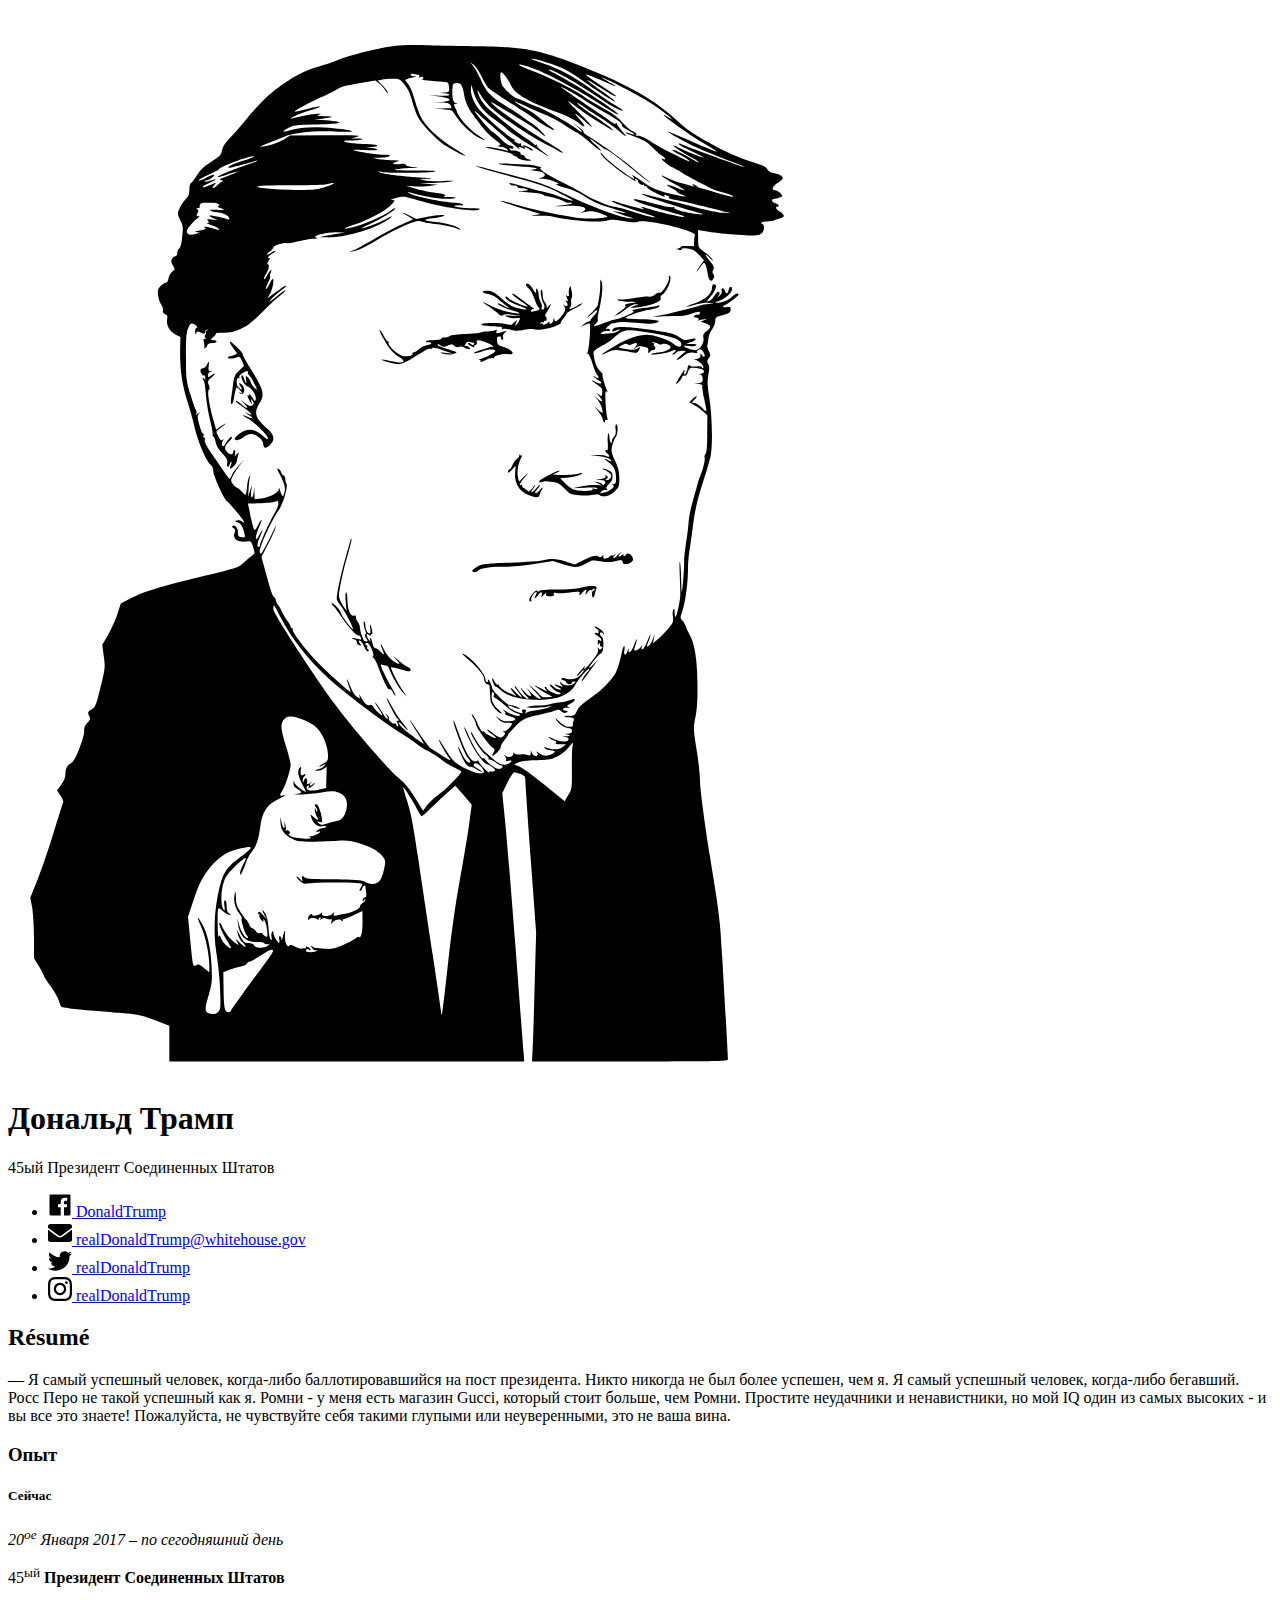
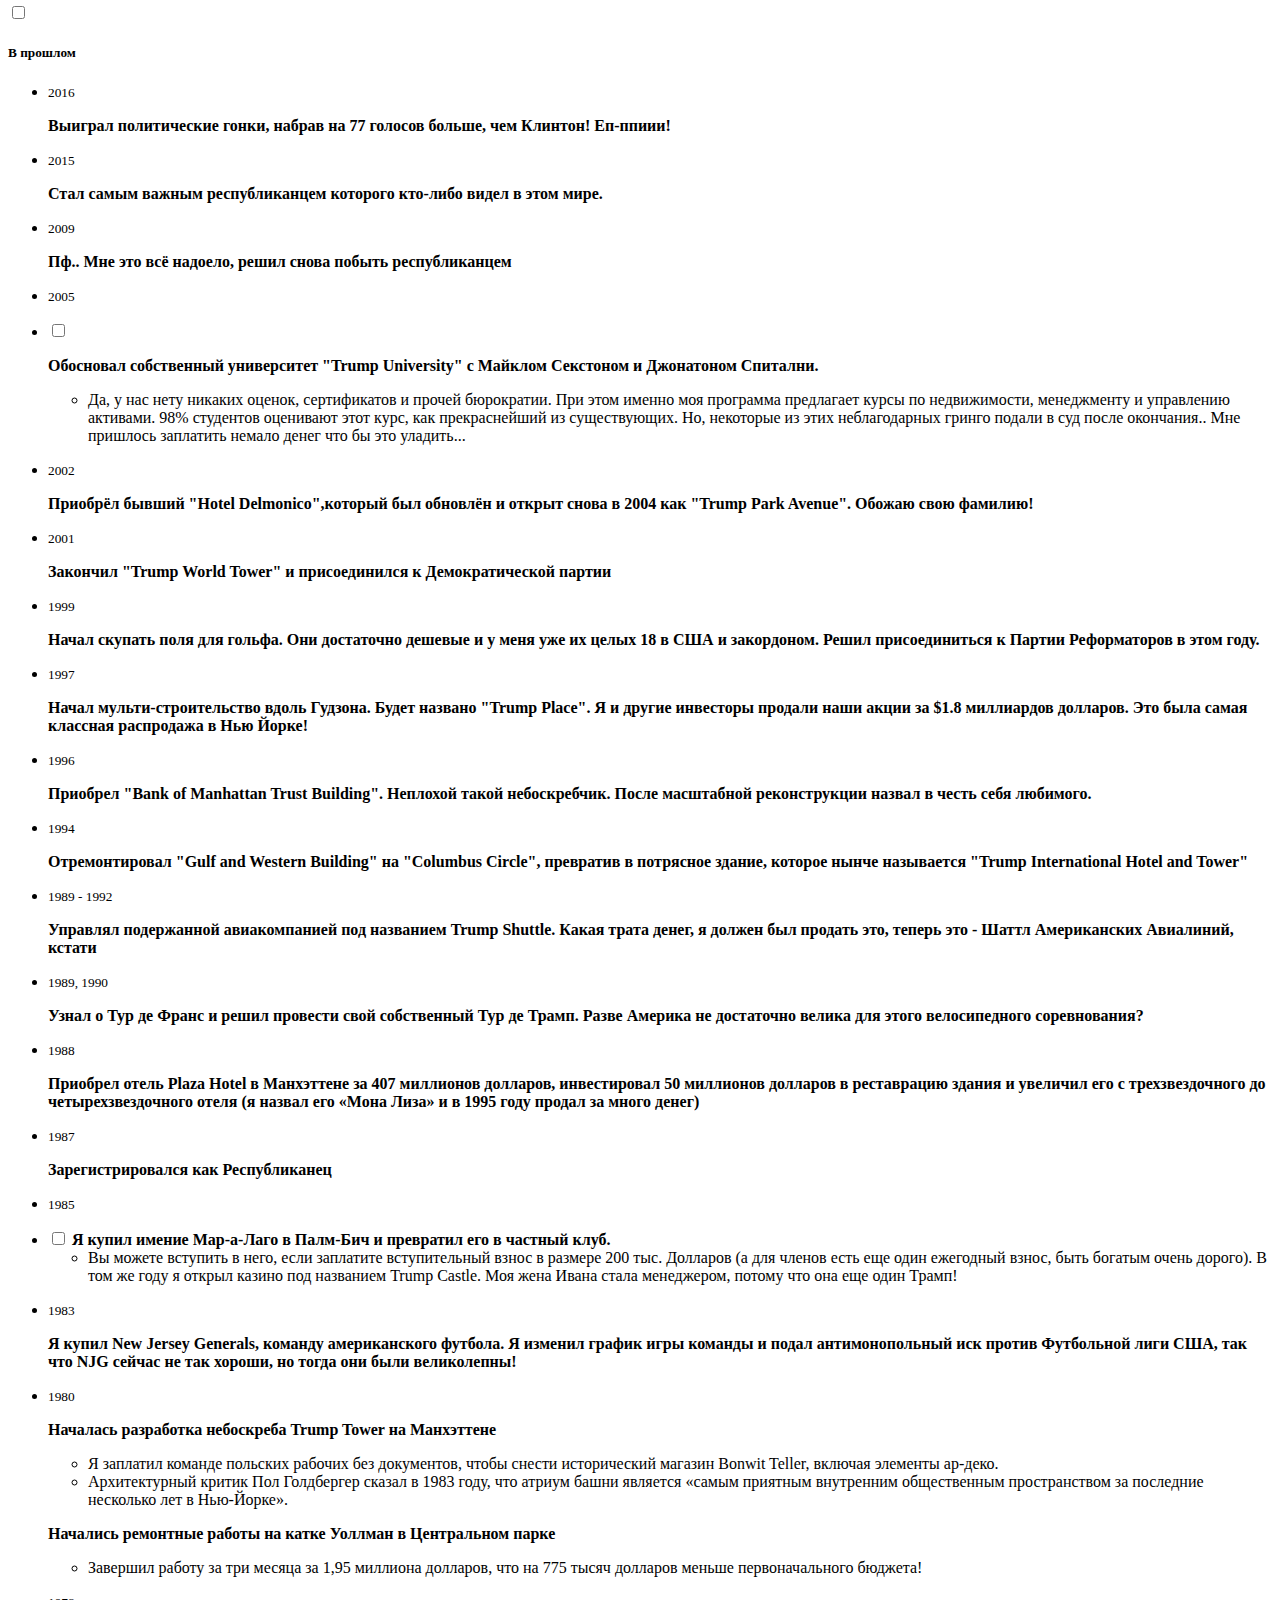
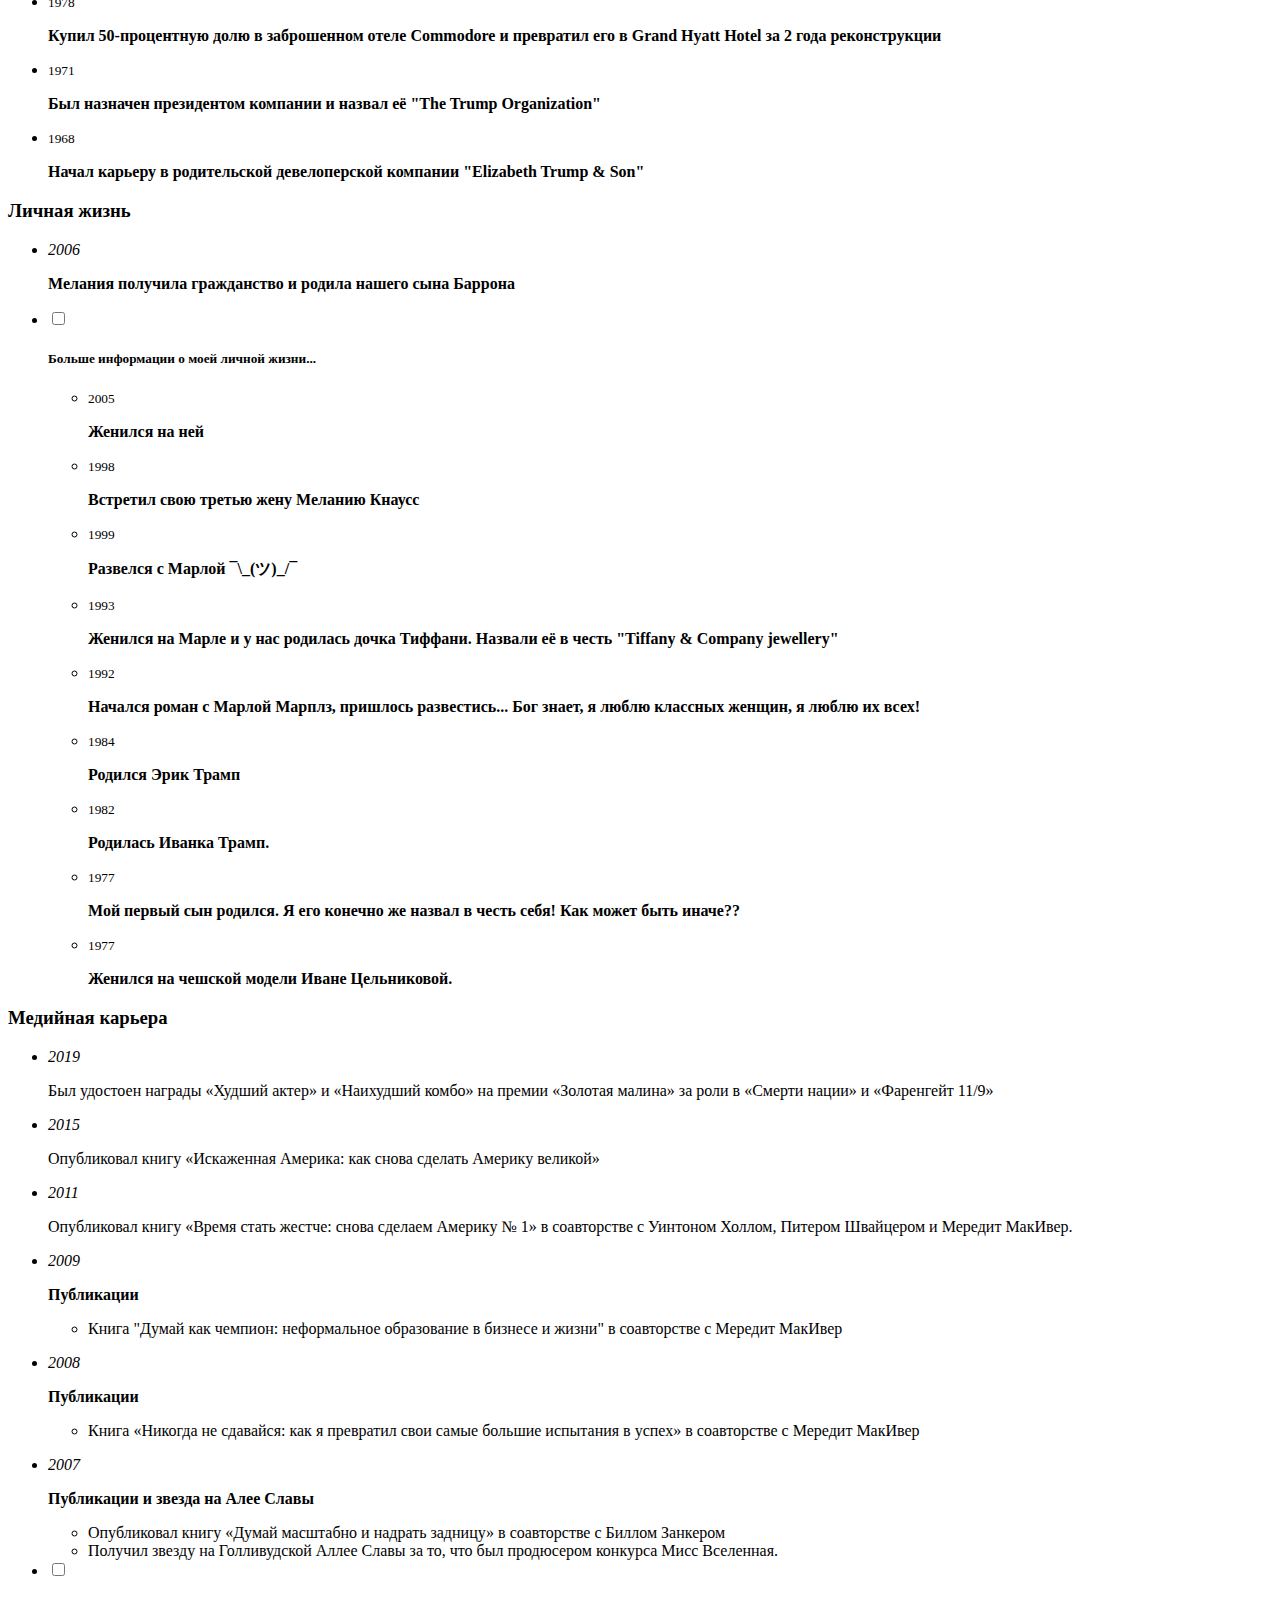
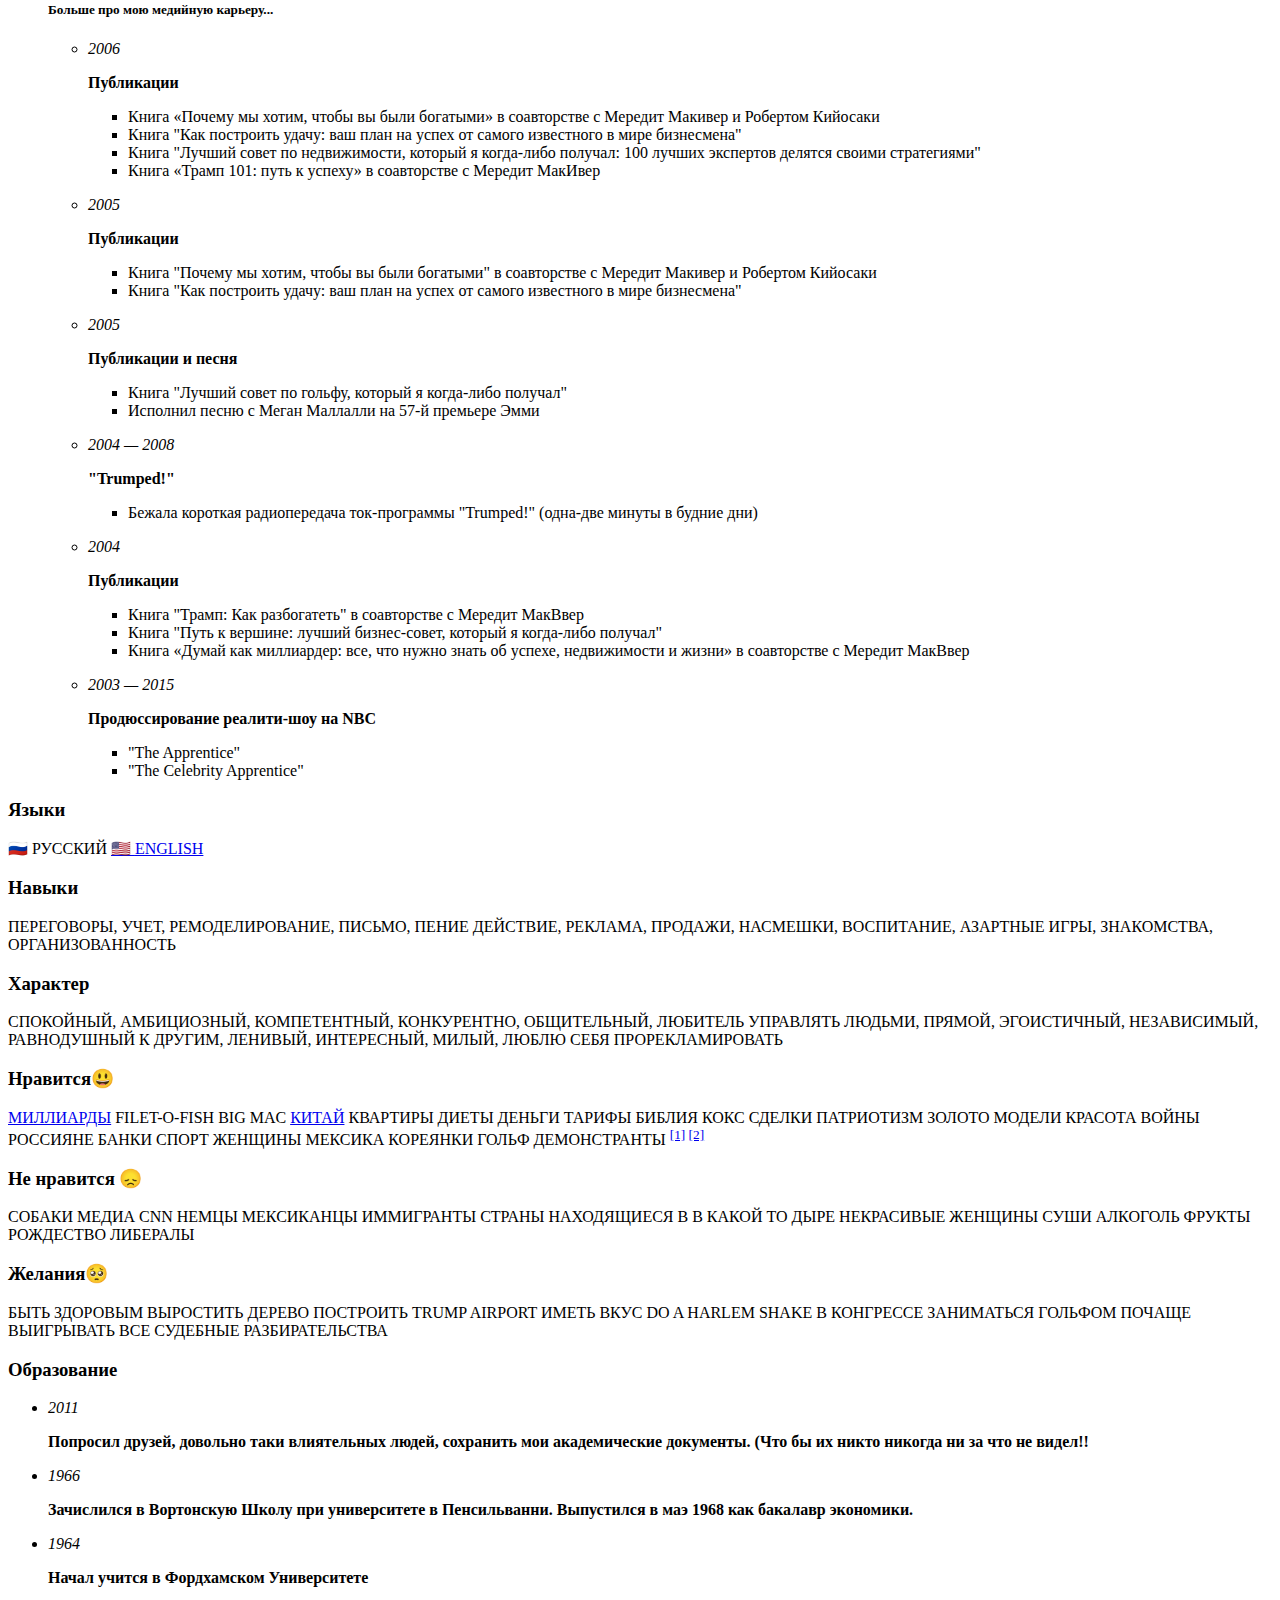
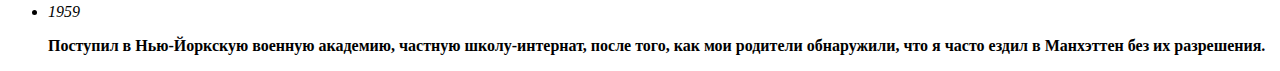
==== commit 0fe6cbe3: "Merge pull request #33 from lenazelenaya/favicon" ====
--- a/ru-ru/index.html
+++ b/ru-ru/index.html
@@ -4,6 +4,9 @@
 <head>
     <link rel="stylesheet" href="https://volodymyrkushnir.com/assets/stylesheets/base.css">
     <link rel="stylesheet" href="../assets/stylesheets/style.css">
+    <link rel="icon" type="image/x-icon" href="../favicon.ico">
+	<link rel="icon" type="image/png" sizes="192x192" href="../assets/images/favicon-192x192.png">
+	<link rel="icon" type="image/png" sizes="512x512" href="../assets/images/favicon-512x512.png">
     <meta charset="UTF-8" />
     <meta http-equiv="x-ua-compatible" content="ie=edge">
     <meta name="description" content="My very own personal website.">
--- a/assets/stylesheets/style.css
+++ b/assets/stylesheets/style.css
@@ -0,0 +1,7 @@
+.contacts li a.twitter:hover {
+   color: rgb(39, 221, 228);
+}
+
+.contacts li a.instagram:hover {
+   color: rgb(88, 45, 45);
+}